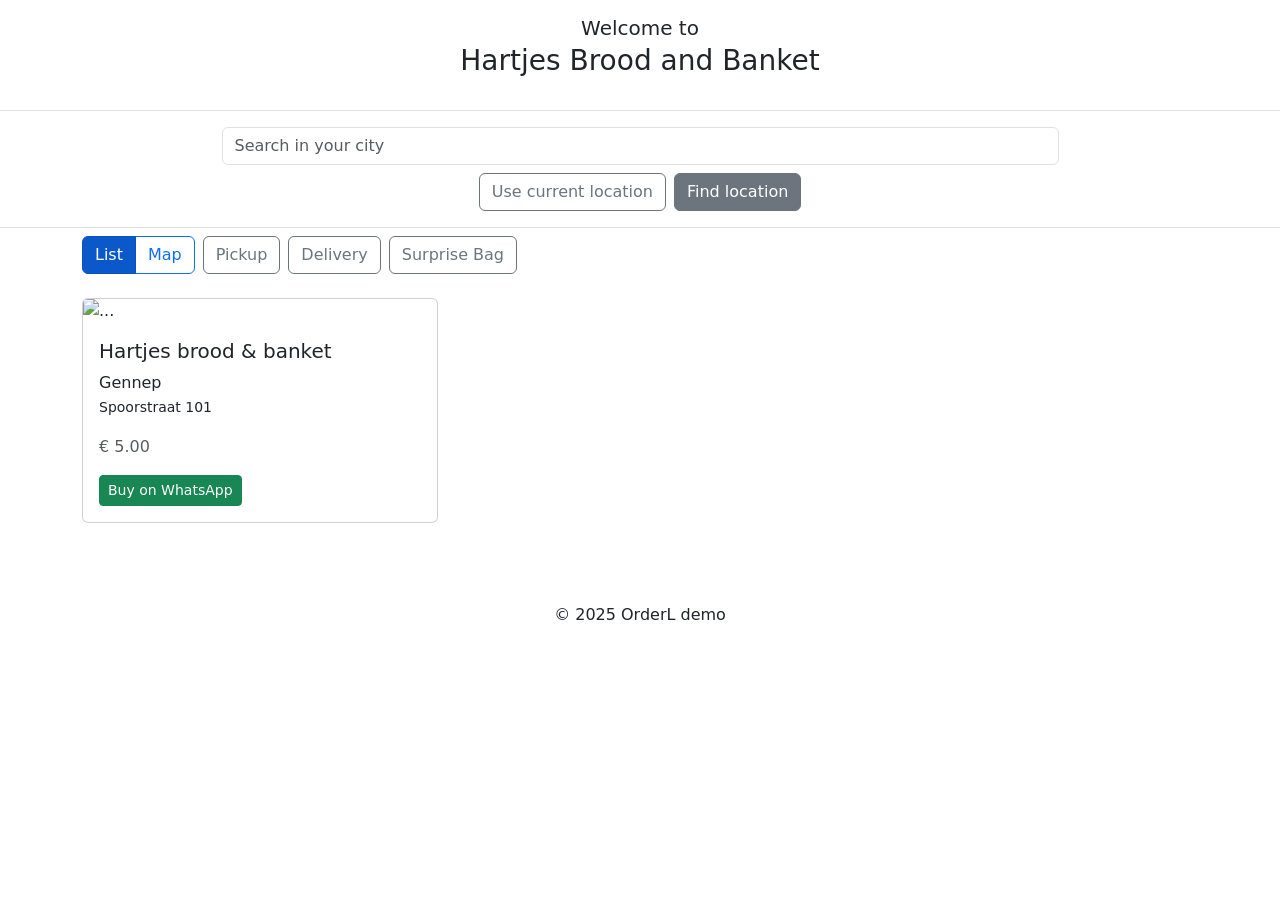
==== index.html @ 8246796d "Create index.html" ====
<!DOCTYPE html>
<html lang="en">
<head>
  <meta charset="UTF-8" />
  <meta name="viewport" content="width=device-width, initial-scale=1.0" />
  <title>List & Map View</title>
  <link href="https://cdn.jsdelivr.net/npm/bootstrap@5.3.0/dist/css/bootstrap.min.css" rel="stylesheet">
  <style>
    #map { height: 400px; background: #e9ecef; }
    .card-item { transition: all 0.3s ease; }
    /* Sticky on scroll */
    .sticky { position: fixed; top: 0; left: 0; right: 0; z-index: 1050; background: #fff; box-shadow: 0 2px 6px rgba(0,0,0,0.1); transition: top 0.3s ease; }
    #spacer { transition: height 0.3s ease; }
    /* Initial Search area */
    #initialSearch .btn { transition: opacity 0.3s ease; }
    /* mini search fade */
    #filterSearch { transition: opacity 0.3s ease; }
  </style>
</head>
<body>
  <!-- Header -->
  <section class="text-center py-3 border-bottom">
    <h5 class="mb-1">Welcome to</h5>
    <h3 class="mb-3">Hartjes Brood and Banket</h3>
  </section>

  <!-- Initial Search: shows before scroll -->
  <div id="initialSearch" class="py-3 border-bottom">
    <div class="container d-flex justify-content-center flex-column align-items-center">
      <div class="input-group w-75 mb-2">
        <input id="searchInputFull" type="text" class="form-control" placeholder="Search in your city" />
      </div>
      <div class="d-flex gap-2">
        <button id="locationBtn" class="btn btn-outline-secondary">Use current location</button>
        <button id="findBtn" class="btn btn-secondary">Find location</button>
      </div>
    </div>
  </div>

  <!-- Filter Bar (tabs + tags + search input) -->
  <div id="filterBar">
    <div class="container py-2 d-flex align-items-center gap-2 flex-wrap">
      <div class="btn-group" role="group">
        <button class="btn btn-primary active" id="list-tab">List</button>
        <button class="btn btn-outline-primary" id="map-tab">Map</button>
      </div>
      <button class="btn btn-outline-secondary tag-filter" data-tag="pickup">Pickup</button>
      <button class="btn btn-outline-secondary tag-filter" data-tag="delivery">Delivery</button>
      <button class="btn btn-outline-secondary tag-filter" data-tag="surprise">Surprise Bag</button>
      <div id="filterSearch" class="input-group ms-auto w-50" style="display:none; opacity:0;">
        <input id="searchInputSmall" type="text" class="form-control" placeholder="Search in your city" />
      </div>
    </div>
  </div>

  <!-- Spacer to prevent layout jump -->
  <div id="spacer"></div>

  <!-- Content Area -->
  <div class="container mt-3">
    <!-- List View -->
    <div id="list-view" class="row">
      <div class="col-md-6 col-lg-4 mb-3 card-item pickup delivery">
        <div class="card">
          <img src="https://via.placeholder.com/400x200" class="card-img-top" alt="..." />
          <div class="card-body">
            <h5 class="card-title">Hartjes brood & banket</h5>
            <p class="card-text">Gennep<br><small>Spoorstraat 101</small></p>
            <p class="text-muted">€ 5.00</p>
            <a href="#" class="btn btn-success btn-sm">Buy on WhatsApp</a>
          </div>
        </div>
      </div>
    </div>
    <!-- Map View -->
    <div id="map-view" class="row d-none">
      <div class="col-lg-6">
        <div class="col-12 mb-3 card-item pickup delivery">
          <div class="card">
            <img src="https://via.placeholder.com/400x200" class="card-img-top" alt="..." />
            <div class="card-body">
              <h5 class="card-title">Hartjes brood & banket</h5>
              <p class="card-text">Gennep<br><small>Spoorstraat 101</small></p>
              <p class="text-muted">€ 5.00</p>
              <a href="#" class="btn btn-success btn-sm">Buy on WhatsApp</a>
            </div>
          </div>
        </div>
      </div>
      <div class="col-lg-6">
        <div id="map">Map Placeholder</div>
      </div>
    </div>
  </div>

  <!-- Footer -->
  <footer class="text-center mt-5 py-3">
    <p>© 2025 OrderL demo</p>
  </footer>

  <script>
    // Tabs
    document.getElementById('list-tab').addEventListener('click', () => {
      document.getElementById('list-view').classList.remove('d-none');
      document.getElementById('map-view').classList.add('d-none');
      document.getElementById('list-tab').classList.replace('btn-outline-primary','btn-primary');
      document.getElementById('map-tab').classList.replace('btn-primary','btn-outline-primary');
    });
    document.getElementById('map-tab').addEventListener('click', () => {
      document.getElementById('map-view').classList.remove('d-none');
      document.getElementById('list-view').classList.add('d-none');
      document.getElementById('map-tab').classList.replace('btn-outline-primary','btn-primary');
      document.getElementById('list-tab').classList.replace('btn-primary','btn-outline-primary');
    });

    // Tag filters
    document.querySelectorAll('.tag-filter').forEach(btn => {
      btn.addEventListener('click', () => {
        const tag = btn.dataset.tag;
        document.querySelectorAll('.card-item').forEach(card => {
          card.style.display = card.classList.contains(tag) ? 'block' : 'none';
        });
      });
    });

    // Sticky logic with animation
    const filterBar = document.getElementById('filterBar');
    const spacer = document.getElementById('spacer');
    const fullSearch = document.getElementById('initialSearch');
    const locationBtn = document.getElementById('locationBtn');
    const findBtn = document.getElementById('findBtn');
    const filterSearch = document.getElementById('filterSearch');
    const triggerOffset = filterBar.offsetTop;

    window.addEventListener('scroll', () => {
      if (window.scrollY >= triggerOffset) {
        filterBar.classList.add('sticky');
        spacer.style.height = filterBar.offsetHeight + 'px';
        // hide only buttons
        locationBtn.style.opacity = '0';
        findBtn.style.opacity = '0';
        // show small search
        filterSearch.style.display = 'flex';
        setTimeout(() => { filterSearch.style.opacity = '1'; }, 10);
      } else {
        filterBar.classList.remove('sticky');
        spacer.style.height = '0px';
        locationBtn.style.opacity = '1';
        findBtn.style.opacity = '1';
        filterSearch.style.opacity = '0';
        setTimeout(() => { filterSearch.style.display = 'none'; }, 300);
      }
    });
  </script>
  <script src="https://cdn.jsdelivr.net/npm/bootstrap@5.3.0/dist/js/bootstrap.bundle.min.js"></script>
</body>
</html>
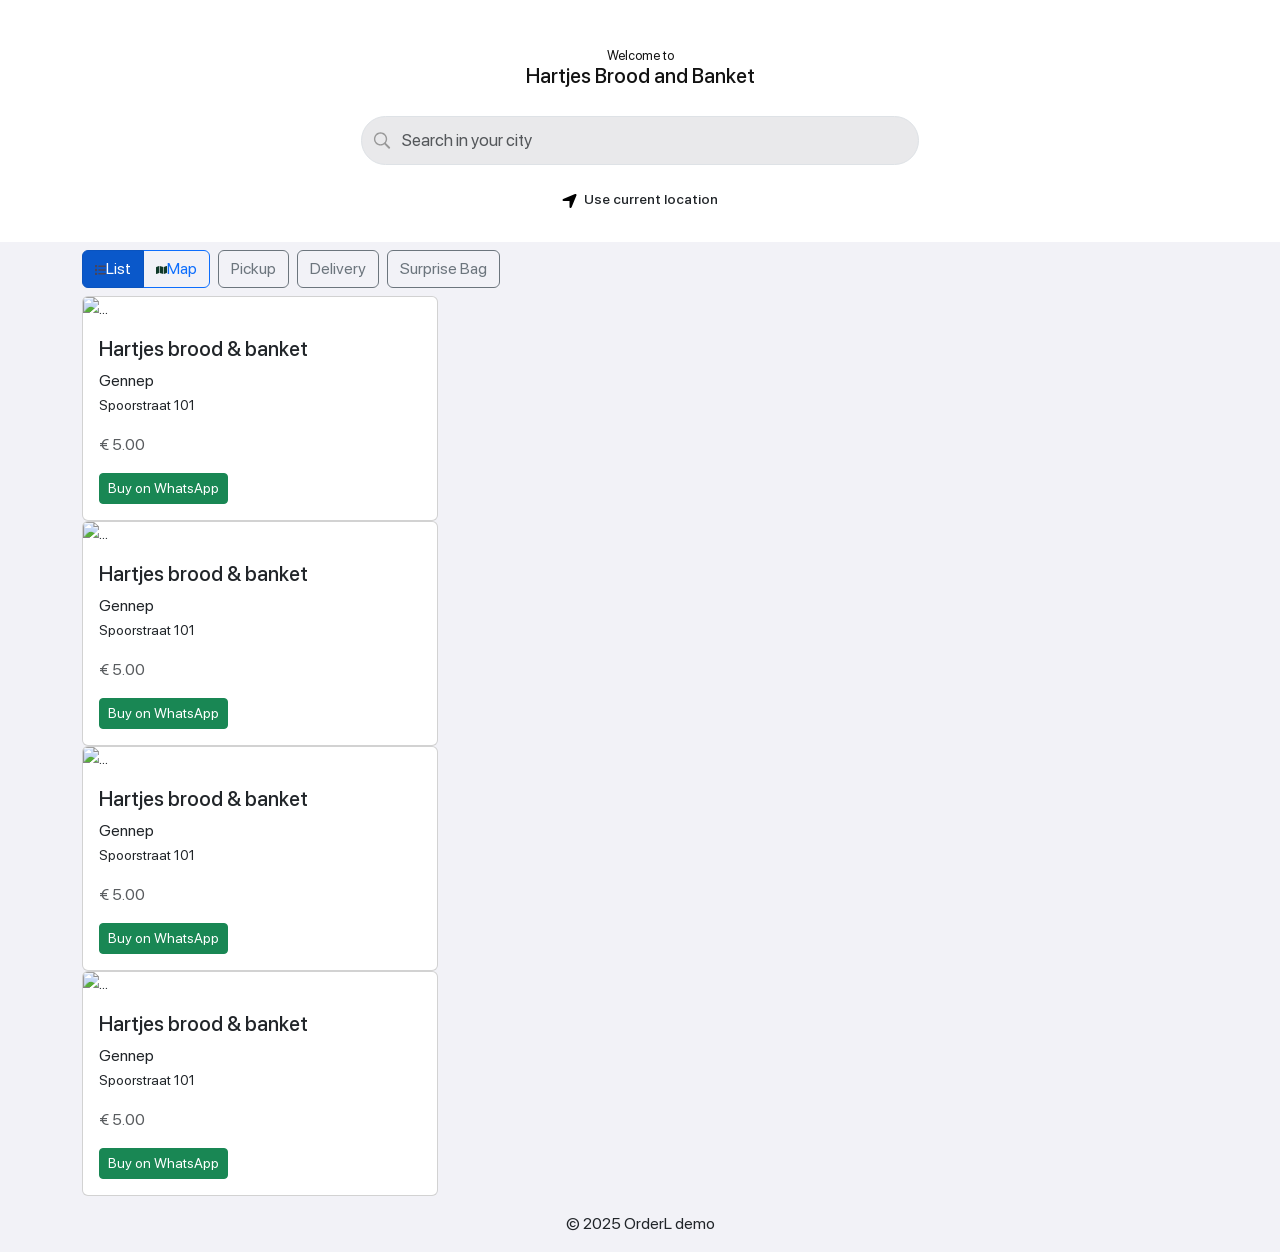
==== commit 6826c28d: "`Refactor index.html, main.js, and style.css files with various changes to layout, styles, and funct" ====
--- a/index.html
+++ b/index.html
@@ -1,157 +1,207 @@
 <!DOCTYPE html>
 <html lang="en">
-<head>
-  <meta charset="UTF-8" />
-  <meta name="viewport" content="width=device-width, initial-scale=1.0" />
-  <title>List & Map View</title>
-  <link href="https://cdn.jsdelivr.net/npm/bootstrap@5.3.0/dist/css/bootstrap.min.css" rel="stylesheet">
-  <style>
-    #map { height: 400px; background: #e9ecef; }
-    .card-item { transition: all 0.3s ease; }
-    /* Sticky on scroll */
-    .sticky { position: fixed; top: 0; left: 0; right: 0; z-index: 1050; background: #fff; box-shadow: 0 2px 6px rgba(0,0,0,0.1); transition: top 0.3s ease; }
-    #spacer { transition: height 0.3s ease; }
-    /* Initial Search area */
-    #initialSearch .btn { transition: opacity 0.3s ease; }
-    /* mini search fade */
-    #filterSearch { transition: opacity 0.3s ease; }
-  </style>
-</head>
-<body>
-  <!-- Header -->
-  <section class="text-center py-3 border-bottom">
-    <h5 class="mb-1">Welcome to</h5>
-    <h3 class="mb-3">Hartjes Brood and Banket</h3>
-  </section>
-
-  <!-- Initial Search: shows before scroll -->
-  <div id="initialSearch" class="py-3 border-bottom">
-    <div class="container d-flex justify-content-center flex-column align-items-center">
-      <div class="input-group w-75 mb-2">
-        <input id="searchInputFull" type="text" class="form-control" placeholder="Search in your city" />
+  <head>
+    <meta charset="UTF-8" />
+    <meta name="viewport" content="width=device-width, initial-scale=1.0" />
+    <title>List & Map View</title>
+    <link
+      href="https://cdn.jsdelivr.net/npm/bootstrap@5.3.0/dist/css/bootstrap.min.css"
+      rel="stylesheet"
+    />
+    <link rel="preconnect" href="https://fonts.googleapis.com" />
+    <link rel="preconnect" href="https://fonts.gstatic.com" crossorigin />
+    <link
+      href="https://fonts.googleapis.com/css2?family=Inter:ital,opsz,wght@0,14..32,100..900;1,14..32,100..900&display=swap"
+      rel="stylesheet"
+    />
+
+    <link rel="stylesheet" href="./css/style.css" />
+    <style></style>
+  </head>
+  <body onload="window.scrollTo(0, 0)">
+    <div id="stickyHeaderWrap">
+      <!-- Heading -->
+      <section class="welcome_text text-center">
+        <div class="container">
+          <div class="row">
+            <div class="col-12">
+              <div class="heading">
+                <h5>Welcome to</h5>
+                <h1>Hartjes Brood and Banket</h1>
+              </div>
+            </div>
+          </div>
+        </div>
+      </section>
+
+      <!-- Big search + location (default visible) -->
+      <div
+        id="initialSearch"
+        class="search_bar_sec pb-3"
+        style="background-color: #fff"
+      >
+        <div
+          class="container d-flex justify-content-center flex-column align-items-center"
+        >
+          <div class="input-group w-50 mb-2">
+            <input
+              id="searchInputFull"
+              type="text"
+              class="form-control"
+              placeholder="Search in your city"
+            />
+          </div>
+          <div class="d-flex gap-2">
+            <button id="locationBtn" class="btn">
+              <img src="./images/arrow_icon.svg" alt="" /> Use current location
+            </button>
+          </div>
+        </div>
       </div>
-      <div class="d-flex gap-2">
-        <button id="locationBtn" class="btn btn-outline-secondary">Use current location</button>
-        <button id="findBtn" class="btn btn-secondary">Find location</button>
+
+      <!-- Sticky Tag Bar + Small Search -->
+      <div id="filterBar" style="background-color: #f2f2f7">
+        <div class="container py-2 d-flex align-items-center gap-2 flex-wrap">
+          <div class="btn-group" role="group">
+            <button class="btn btn-primary active" id="list-tab"><img src="./images/list_icon.svg" alt="">List</button>
+            <button class="btn btn-outline-primary" id="map-tab"><img src="./images/map_icon.svg" alt="">Map</button>
+          </div>
+          <button
+            class="btn btn-outline-secondary tag-filter"
+            data-tag="pickup"
+          >
+            Pickup
+          </button>
+          <button
+            class="btn btn-outline-secondary tag-filter"
+            data-tag="delivery"
+          >
+            Delivery
+          </button>
+          <button
+            class="btn btn-outline-secondary tag-filter"
+            data-tag="surprise"
+          >
+            Surprise Bag
+          </button>
+
+          <!-- Small search (scroll-only) -->
+          <div id="filterSearch" class="input-group ms-auto w-50">
+            <input
+              id="searchInputSmall"
+              type="text"
+              class="form-control"
+              placeholder="Search in your city"
+            />
+          </div>
+        </div>
       </div>
     </div>
-  </div>
-
-  <!-- Filter Bar (tabs + tags + search input) -->
-  <div id="filterBar">
-    <div class="container py-2 d-flex align-items-center gap-2 flex-wrap">
-      <div class="btn-group" role="group">
-        <button class="btn btn-primary active" id="list-tab">List</button>
-        <button class="btn btn-outline-primary" id="map-tab">Map</button>
+
+    <!-- Spacer to prevent layout jump -->
+    <div id="spacer"></div>
+
+    <!-- Content Area -->
+    <section class="tabs">
+      <div class="container">
+        <!-- List View -->
+        <div id="list-view" class="row">
+          <div class="col-md-6 col-lg-4 mb-3 card-item pickup delivery">
+            <div class="card">
+              <img
+                src="https://via.placeholder.com/400x200"
+                class="card-img-top"
+                alt="..."
+              />
+              <div class="card-body">
+                <h5 class="card-title">Hartjes brood & banket</h5>
+                <p class="card-text">
+                  Gennep<br /><small>Spoorstraat 101</small>
+                </p>
+                <p class="text-muted">€ 5.00</p>
+                <a href="#" class="btn btn-success btn-sm">Buy on WhatsApp</a>
+              </div>
+            </div>
+            <div class="card">
+              <img
+                src="https://via.placeholder.com/400x200"
+                class="card-img-top"
+                alt="..."
+              />
+              <div class="card-body">
+                <h5 class="card-title">Hartjes brood & banket</h5>
+                <p class="card-text">
+                  Gennep<br /><small>Spoorstraat 101</small>
+                </p>
+                <p class="text-muted">€ 5.00</p>
+                <a href="#" class="btn btn-success btn-sm">Buy on WhatsApp</a>
+              </div>
+            </div>
+            <div class="card">
+              <img
+                src="https://via.placeholder.com/400x200"
+                class="card-img-top"
+                alt="..."
+              />
+              <div class="card-body">
+                <h5 class="card-title">Hartjes brood & banket</h5>
+                <p class="card-text">
+                  Gennep<br /><small>Spoorstraat 101</small>
+                </p>
+                <p class="text-muted">€ 5.00</p>
+                <a href="#" class="btn btn-success btn-sm">Buy on WhatsApp</a>
+              </div>
+            </div>
+            <div class="card">
+              <img
+                src="https://via.placeholder.com/400x200"
+                class="card-img-top"
+                alt="..."
+              />
+              <div class="card-body">
+                <h5 class="card-title">Hartjes brood & banket</h5>
+                <p class="card-text">
+                  Gennep<br /><small>Spoorstraat 101</small>
+                </p>
+                <p class="text-muted">€ 5.00</p>
+                <a href="#" class="btn btn-success btn-sm">Buy on WhatsApp</a>
+              </div>
+            </div>
+          </div>
+        </div>
+        <!-- Map View -->
+        <div id="map-view" class="row d-none">
+          <div class="col-lg-6">
+            <div class="col-12 mb-3 card-item pickup delivery">
+              <div class="card">
+                <img
+                  src="https://via.placeholder.com/400x200"
+                  class="card-img-top"
+                  alt="..."
+                />
+                <div class="card-body">
+                  <h5 class="card-title">Hartjes brood & banket</h5>
+                  <p class="card-text">
+                    Gennep<br /><small>Spoorstraat 101</small>
+                  </p>
+                  <p class="text-muted">€ 5.00</p>
+                  <a href="#" class="btn btn-success btn-sm">Buy on WhatsApp</a>
+                </div>
+              </div>
+            </div>
+          </div>
+          <div class="col-lg-6">
+            <div id="map">Map Placeholder</div>
+          </div>
+        </div>
       </div>
-      <button class="btn btn-outline-secondary tag-filter" data-tag="pickup">Pickup</button>
-      <button class="btn btn-outline-secondary tag-filter" data-tag="delivery">Delivery</button>
-      <button class="btn btn-outline-secondary tag-filter" data-tag="surprise">Surprise Bag</button>
-      <div id="filterSearch" class="input-group ms-auto w-50" style="display:none; opacity:0;">
-        <input id="searchInputSmall" type="text" class="form-control" placeholder="Search in your city" />
-      </div>
-    </div>
-  </div>
-
-  <!-- Spacer to prevent layout jump -->
-  <div id="spacer"></div>
-
-  <!-- Content Area -->
-  <div class="container mt-3">
-    <!-- List View -->
-    <div id="list-view" class="row">
-      <div class="col-md-6 col-lg-4 mb-3 card-item pickup delivery">
-        <div class="card">
-          <img src="https://via.placeholder.com/400x200" class="card-img-top" alt="..." />
-          <div class="card-body">
-            <h5 class="card-title">Hartjes brood & banket</h5>
-            <p class="card-text">Gennep<br><small>Spoorstraat 101</small></p>
-            <p class="text-muted">€ 5.00</p>
-            <a href="#" class="btn btn-success btn-sm">Buy on WhatsApp</a>
-          </div>
-        </div>
-      </div>
-    </div>
-    <!-- Map View -->
-    <div id="map-view" class="row d-none">
-      <div class="col-lg-6">
-        <div class="col-12 mb-3 card-item pickup delivery">
-          <div class="card">
-            <img src="https://via.placeholder.com/400x200" class="card-img-top" alt="..." />
-            <div class="card-body">
-              <h5 class="card-title">Hartjes brood & banket</h5>
-              <p class="card-text">Gennep<br><small>Spoorstraat 101</small></p>
-              <p class="text-muted">€ 5.00</p>
-              <a href="#" class="btn btn-success btn-sm">Buy on WhatsApp</a>
-            </div>
-          </div>
-        </div>
-      </div>
-      <div class="col-lg-6">
-        <div id="map">Map Placeholder</div>
-      </div>
-    </div>
-  </div>
-
-  <!-- Footer -->
-  <footer class="text-center mt-5 py-3">
-    <p>© 2025 OrderL demo</p>
-  </footer>
-
-  <script>
-    // Tabs
-    document.getElementById('list-tab').addEventListener('click', () => {
-      document.getElementById('list-view').classList.remove('d-none');
-      document.getElementById('map-view').classList.add('d-none');
-      document.getElementById('list-tab').classList.replace('btn-outline-primary','btn-primary');
-      document.getElementById('map-tab').classList.replace('btn-primary','btn-outline-primary');
-    });
-    document.getElementById('map-tab').addEventListener('click', () => {
-      document.getElementById('map-view').classList.remove('d-none');
-      document.getElementById('list-view').classList.add('d-none');
-      document.getElementById('map-tab').classList.replace('btn-outline-primary','btn-primary');
-      document.getElementById('list-tab').classList.replace('btn-primary','btn-outline-primary');
-    });
-
-    // Tag filters
-    document.querySelectorAll('.tag-filter').forEach(btn => {
-      btn.addEventListener('click', () => {
-        const tag = btn.dataset.tag;
-        document.querySelectorAll('.card-item').forEach(card => {
-          card.style.display = card.classList.contains(tag) ? 'block' : 'none';
-        });
-      });
-    });
-
-    // Sticky logic with animation
-    const filterBar = document.getElementById('filterBar');
-    const spacer = document.getElementById('spacer');
-    const fullSearch = document.getElementById('initialSearch');
-    const locationBtn = document.getElementById('locationBtn');
-    const findBtn = document.getElementById('findBtn');
-    const filterSearch = document.getElementById('filterSearch');
-    const triggerOffset = filterBar.offsetTop;
-
-    window.addEventListener('scroll', () => {
-      if (window.scrollY >= triggerOffset) {
-        filterBar.classList.add('sticky');
-        spacer.style.height = filterBar.offsetHeight + 'px';
-        // hide only buttons
-        locationBtn.style.opacity = '0';
-        findBtn.style.opacity = '0';
-        // show small search
-        filterSearch.style.display = 'flex';
-        setTimeout(() => { filterSearch.style.opacity = '1'; }, 10);
-      } else {
-        filterBar.classList.remove('sticky');
-        spacer.style.height = '0px';
-        locationBtn.style.opacity = '1';
-        findBtn.style.opacity = '1';
-        filterSearch.style.opacity = '0';
-        setTimeout(() => { filterSearch.style.display = 'none'; }, 300);
-      }
-    });
-  </script>
-  <script src="https://cdn.jsdelivr.net/npm/bootstrap@5.3.0/dist/js/bootstrap.bundle.min.js"></script>
-</body>
+    </section>
+    <!-- Footer -->
+    <footer class="text-center">
+      <p>© 2025 OrderL demo</p>
+    </footer>
+
+    <script src="https://cdn.jsdelivr.net/npm/bootstrap@5.3.0/dist/js/bootstrap.bundle.min.js"></script>
+    <script src="./js/main.js"></script>
+  </body>
 </html>
--- a/css/style.css
+++ b/css/style.css
@@ -0,0 +1,133 @@
+    @font-face {
+        font-family: 'SF Pro Display';
+        src: url('../font/SFProDisplay-Bold.eot');
+        src: url('../font/SFProDisplay-Bold.eot?#iefix') format('embedded-opentype'),
+            url('../font/SFProDisplay-Bold.woff2') format('woff2'),
+            url('../font/SFProDisplay-Bold.woff') format('woff'),
+            url('../font/SFProDisplay-Bold.ttf') format('truetype'),
+            url('../font/SFProDisplay-Bold.svg#SFProDisplay-Bold') format('svg');
+        font-weight: bold;
+        font-style: normal;
+        font-display: swap;
+    }
+
+    @font-face {
+        font-family: 'SF Pro Display';
+        src: url('../font/SFProDisplay-Medium.eot');
+        src: url('../font/SFProDisplay-Medium.eot?#iefix') format('embedded-opentype'),
+            url('../font/SFProDisplay-Medium.woff2') format('woff2'),
+            url('../font/SFProDisplay-Medium.woff') format('woff'),
+            url('../font/SFProDisplay-Medium.ttf') format('truetype'),
+            url('../font/SFProDisplay-Medium.svg#SFProDisplay-Medium') format('svg');
+        font-weight: 500;
+        font-style: normal;
+        font-display: swap;
+    }
+
+    @font-face {
+        font-family: 'SF Pro Display';
+        src: url('../font/SFProDisplay-Regular.eot');
+        src: url('../font/SFProDisplay-Regular.eot?#iefix') format('embedded-opentype'),
+            url('../font/SFProDisplay-Regular.woff2') format('woff2'),
+            url('../font/SFProDisplay-Regular.woff') format('woff'),
+            url('../font/SFProDisplay-Regular.ttf') format('truetype'),
+            url('../font/SFProDisplay-Regular.svg#SFProDisplay-Regular') format('svg');
+        font-weight: normal;
+        font-style: normal;
+        font-display: swap;
+    }
+
+
+
+    body {
+        font-family: 'SF Pro Display';
+        background-color: #F2F2F7;
+    }
+
+
+    .welcome_text {
+        padding: 48px 15px 20px;
+        background: #fff;
+    }
+
+    .welcome_text .heading h1 {
+        font-size: 20px;
+        font-weight: 500;
+        color: #121212;
+    }
+
+    .welcome_text .heading h5 {
+        font-size: 13px;
+        font-weight: 400;
+        color: #121212;
+        margin: 0;
+    }
+
+   #stickyHeaderWrap .form-control {
+        background-image: url(../images/search_icon.svg);
+        background-repeat: no-repeat;
+        background-position: 2%;
+        background-size: auto;
+    }
+
+    .form-control {
+        background: hsl(240deg 3% 49% / 16%);
+        padding: 11px 40px;
+        font-size: 17px;
+        font-weight: 400;
+        border-radius: 50px;
+    }
+
+    #stickyHeaderWrap {
+        position: sticky;
+        top: 0;
+        z-index: 999;
+        transition: transform 0.3s ease, opacity 0.3s ease;
+    }
+
+    /* Animate on scroll */
+    #stickyHeaderWrap.sticky-animate {
+        transform: translateY(0);
+        opacity: 1;
+    }
+
+    .hide-initial-search .search_bar_sec {
+        padding: 0 !important;
+    }
+
+    #locationBtn {
+        font-size: 14px;
+        font-weight: 500;
+        padding: 15px 0px;
+    }
+    #locationBtn>img{
+        padding-right: 4px;
+    }
+
+    /* Big search area */
+    #initialSearch {
+        transition: all 0.3s ease;
+    }
+
+    /* Hide small search by default */
+    #filterSearch {
+        display: none;
+        opacity: 0;
+        transition: opacity 0.3s ease;
+    }
+
+    /* On scroll: hide big search + location button */
+    #stickyHeaderWrap.hide-initial-search #initialSearch {
+        opacity: 0;
+        height: 0;
+        margin: 0;
+        padding: 0;
+        overflow: hidden;
+        pointer-events: none;
+    }
+
+    /* On scroll: show small sticky search */
+    #stickyHeaderWrap.hide-initial-search #filterSearch {
+        display: flex !important;
+        opacity: 1;
+    }
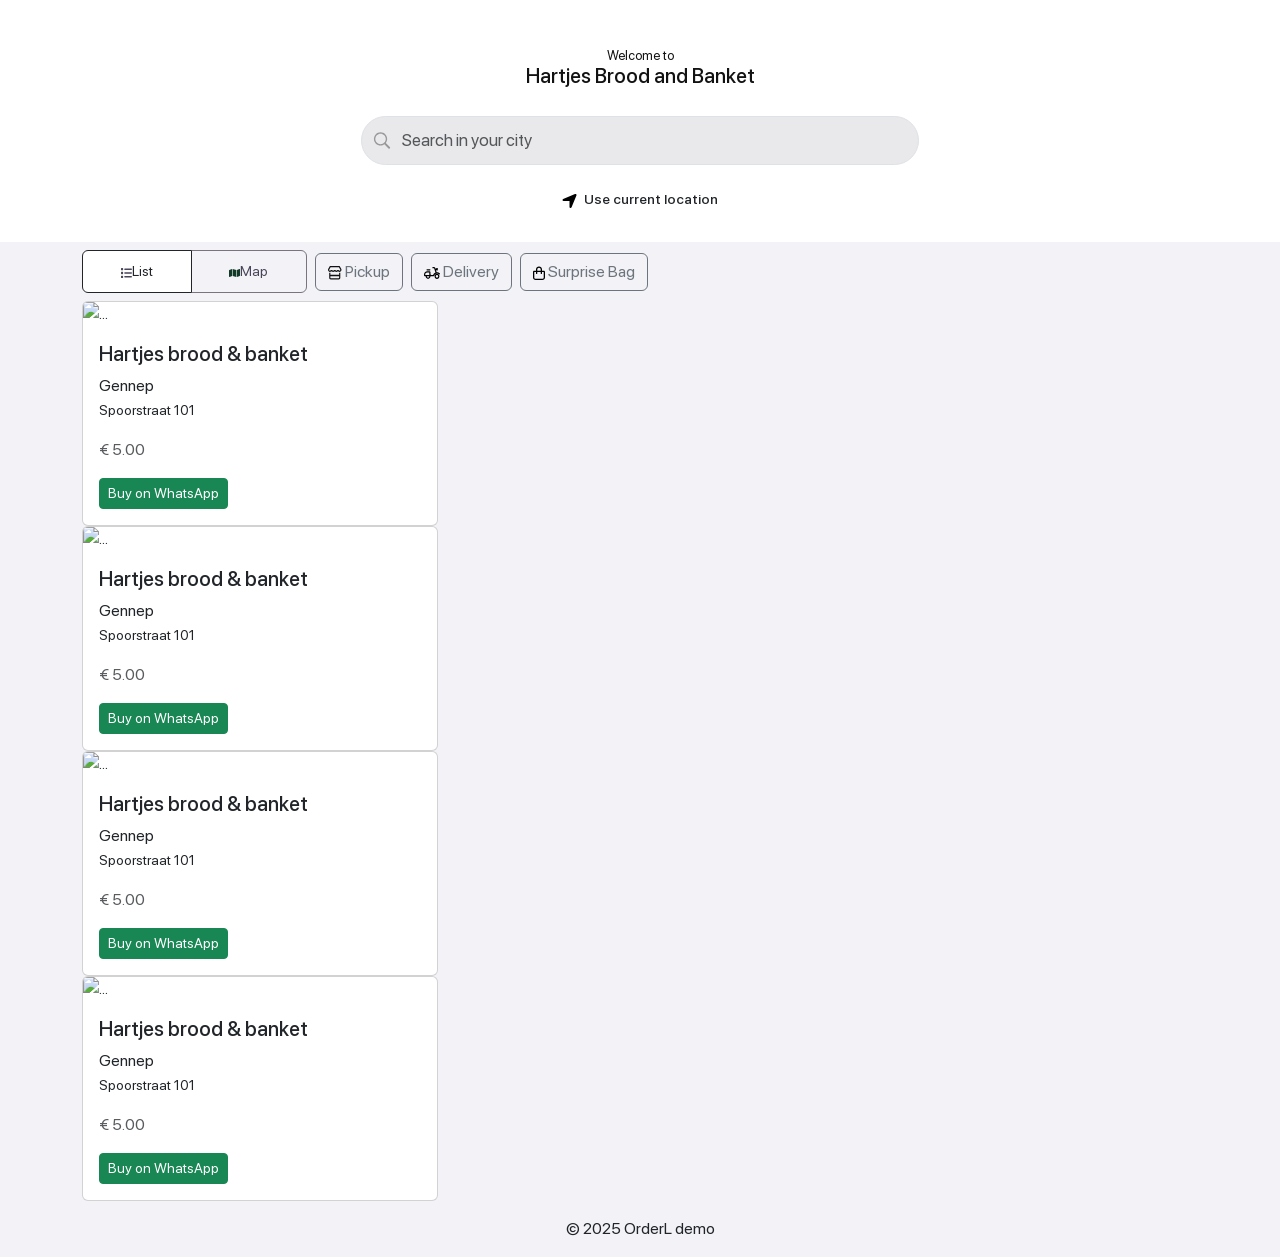
==== commit 5f107871: "Enhance button styles and functionality in index.html and main.js; update CSS for button appearance " ====
--- a/index.html
+++ b/index.html
@@ -63,26 +63,26 @@
       <div id="filterBar" style="background-color: #f2f2f7">
         <div class="container py-2 d-flex align-items-center gap-2 flex-wrap">
           <div class="btn-group" role="group">
-            <button class="btn btn-primary active" id="list-tab"><img src="./images/list_icon.svg" alt="">List</button>
-            <button class="btn btn-outline-primary" id="map-tab"><img src="./images/map_icon.svg" alt="">Map</button>
+            <button class="btn  active list_button" id="list-tab"><img src="./images/list_icon.svg" alt="">List</button>
+            <button class="btn  list_button" id="map-tab"><img src="./images/map_icon.svg" alt="">Map</button>
           </div>
           <button
             class="btn btn-outline-secondary tag-filter"
             data-tag="pickup"
           >
-            Pickup
+           <img src="./images/pickup_icon.svg" alt=""> Pickup
           </button>
           <button
             class="btn btn-outline-secondary tag-filter"
             data-tag="delivery"
           >
-            Delivery
+           <img src="./images/delivery_icon.svg" alt=""> Delivery
           </button>
           <button
             class="btn btn-outline-secondary tag-filter"
             data-tag="surprise"
           >
-            Surprise Bag
+           <img src="./images/baq_icon.svg" alt=""> Surprise Bag
           </button>
 
           <!-- Small search (scroll-only) -->
--- a/css/style.css
+++ b/css/style.css
@@ -61,6 +61,21 @@
         font-weight: 400;
         color: #121212;
         margin: 0;
+    }
+
+    #filterBar .btn-group {
+    border-radius: 100% !important;
+    width: 225px;
+    }
+    .list_button.active {
+    background: #FFFFFF;
+    }
+   .list_button {
+    background: #F2F2F7;
+    font-size: 14px;
+    color: #4A4459;
+    padding: 10px 31px;
+    border: 1px solid #79747E;
     }
 
    #stickyHeaderWrap .form-control {
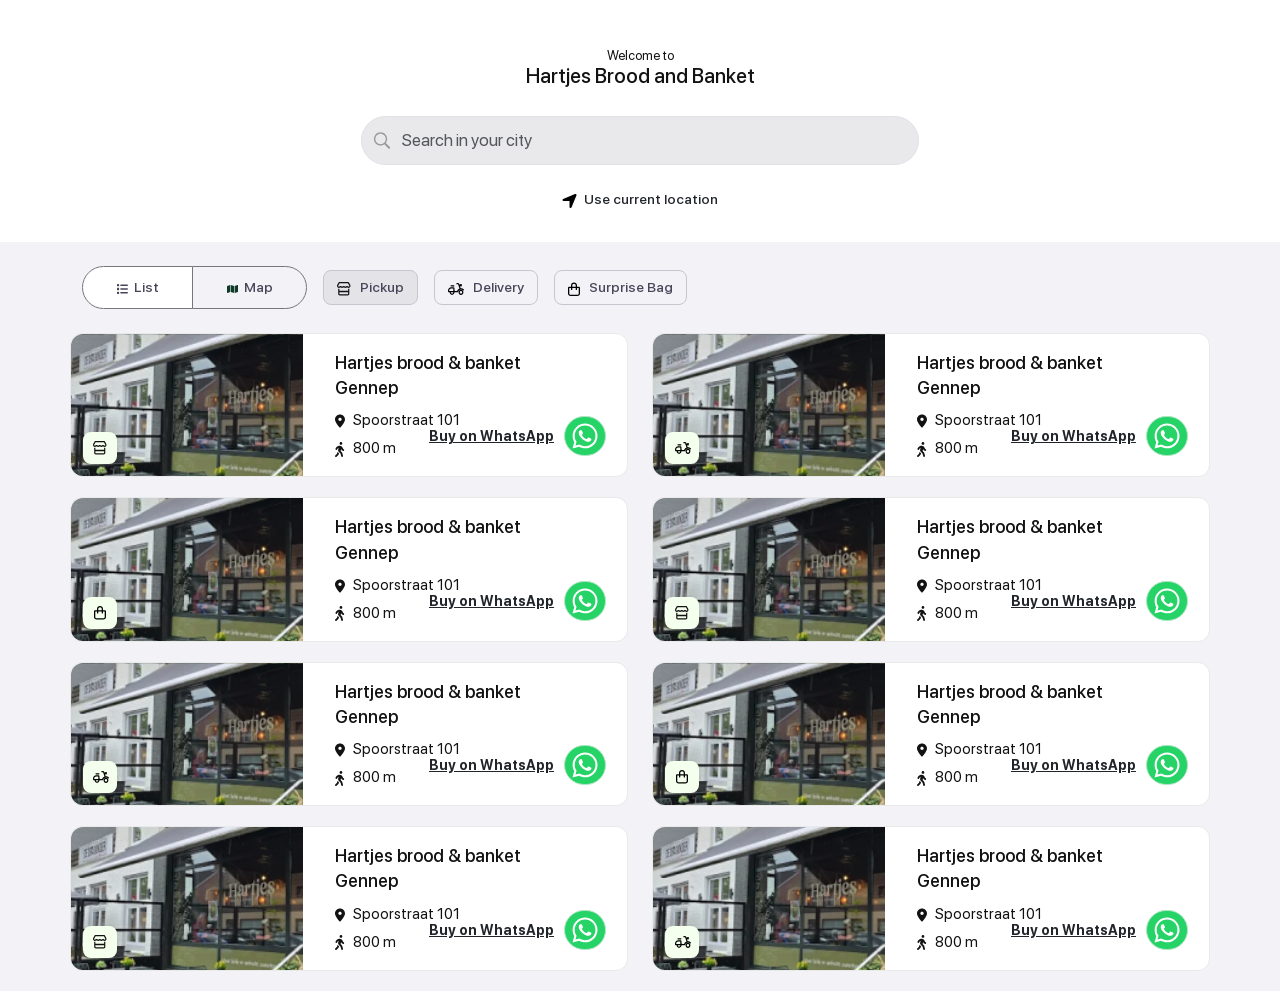
==== commit 64c1348b: "Enhance UI components and layout for improved user experience - Updated styles for filter buttons an" ====
--- a/index.html
+++ b/index.html
@@ -60,14 +60,14 @@
       </div>
 
       <!-- Sticky Tag Bar + Small Search -->
-      <div id="filterBar" style="background-color: #f2f2f7">
-        <div class="container py-2 d-flex align-items-center gap-2 flex-wrap">
+      <div id="filterBar" class="pt-3 pb-3" style="background-color: #f2f2f7">
+        <div class="container py-2 d-flex align-items-center gap-3 flex-wrap">
           <div class="btn-group" role="group">
-            <button class="btn  active list_button" id="list-tab"><img src="./images/list_icon.svg" alt="">List</button>
-            <button class="btn  list_button" id="map-tab"><img src="./images/map_icon.svg" alt="">Map</button>
+            <button class="btn  active list_button" id="list-tab" style="border-top-right-radius: 0; border-bottom-right-radius: 0;"><img src="./images/list_icon.svg" alt="">List</button>
+            <button class="btn  list_button" id="map-tab" style="border-top-left-radius: 0; border-bottom-left-radius: 0;"><img src="./images/map_icon.svg" alt="">Map</button>
           </div>
           <button
-            class="btn btn-outline-secondary tag-filter"
+            class="btn btn-outline-secondary tag-filter active"
             data-tag="pickup"
           >
            <img src="./images/pickup_icon.svg" alt=""> Pickup
@@ -105,101 +105,353 @@
     <section class="tabs">
       <div class="container">
         <!-- List View -->
-        <div id="list-view" class="row">
-          <div class="col-md-6 col-lg-4 mb-3 card-item pickup delivery">
-            <div class="card">
-              <img
-                src="https://via.placeholder.com/400x200"
-                class="card-img-top"
-                alt="..."
-              />
-              <div class="card-body">
-                <h5 class="card-title">Hartjes brood & banket</h5>
-                <p class="card-text">
-                  Gennep<br /><small>Spoorstraat 101</small>
-                </p>
-                <p class="text-muted">€ 5.00</p>
-                <a href="#" class="btn btn-success btn-sm">Buy on WhatsApp</a>
-              </div>
-            </div>
-            <div class="card">
-              <img
-                src="https://via.placeholder.com/400x200"
-                class="card-img-top"
-                alt="..."
-              />
-              <div class="card-body">
-                <h5 class="card-title">Hartjes brood & banket</h5>
-                <p class="card-text">
-                  Gennep<br /><small>Spoorstraat 101</small>
-                </p>
-                <p class="text-muted">€ 5.00</p>
-                <a href="#" class="btn btn-success btn-sm">Buy on WhatsApp</a>
-              </div>
-            </div>
-            <div class="card">
-              <img
-                src="https://via.placeholder.com/400x200"
-                class="card-img-top"
-                alt="..."
-              />
-              <div class="card-body">
-                <h5 class="card-title">Hartjes brood & banket</h5>
-                <p class="card-text">
-                  Gennep<br /><small>Spoorstraat 101</small>
-                </p>
-                <p class="text-muted">€ 5.00</p>
-                <a href="#" class="btn btn-success btn-sm">Buy on WhatsApp</a>
-              </div>
-            </div>
-            <div class="card">
-              <img
-                src="https://via.placeholder.com/400x200"
-                class="card-img-top"
-                alt="..."
-              />
-              <div class="card-body">
-                <h5 class="card-title">Hartjes brood & banket</h5>
-                <p class="card-text">
-                  Gennep<br /><small>Spoorstraat 101</small>
-                </p>
-                <p class="text-muted">€ 5.00</p>
-                <a href="#" class="btn btn-success btn-sm">Buy on WhatsApp</a>
-              </div>
-            </div>
-          </div>
+        <div id="list-view" class="row gx-5">
+          <div class="col-md-6 card-item pickup">
+            <div class="row list_item_box">
+              <div class="col-md-5 p-0">
+                 <div class="image">
+                  <img
+                    src="./images/pickup_box_icon.svg"
+                    class="img-fluid"
+                    alt="..."
+                  />
+              </div>
+              </div>
+              <div class="col-md-7">
+                 <div class="content">
+                <h5 class="card-title">
+                  Hartjes brood & banket <br> Gennep
+                </h5>
+                <div class="icon_list pb-1">
+                  <img src="./images/map_icon_box.svg" alt="">
+                  <span>
+                    Spoorstraat 101
+                  </span>
+                </div>
+                <div class="icon_list">
+                  <img src="./images/walk_icon.svg" alt="">
+                  <span>
+                   800 m   
+                  </span>
+                </div>
+                <div class="whats_app_button text-end">
+                  <a href="#" class="btn  d-flex align-items-center justify-content-center">
+                   Buy on WhatsApp <img src="./images/whatsapp.svg" alt="" /> 
+                  </a>
+                </div>
+            </div>
+              </div>
+            </div>
+        </div>
+         <div class="col-md-6 card-item  delivery">
+            <div class="row list_item_box">
+              <div class="col-md-5 p-0">
+                 <div class="image">
+                  <img
+                    src="./images/delivery_box_icon.svg"
+                    class="img-fluid"
+                    alt="..."
+                  />
+              </div>
+              </div>
+              <div class="col-md-7">
+                 <div class="content">
+                <h5 class="card-title">
+                  Hartjes brood & banket <br> Gennep
+                </h5>
+                <div class="icon_list pb-1">
+                  <img src="./images/map_icon_box.svg" alt="">
+                  <span>
+                    Spoorstraat 101
+                  </span>
+                </div>
+                <div class="icon_list">
+                  <img src="./images/walk_icon.svg" alt="">
+                  <span>
+                   800 m   
+                  </span>
+                </div>
+                <div class="whats_app_button text-end">
+                  <a href="#" class="btn  d-flex align-items-center justify-content-center">
+                   Buy on WhatsApp <img src="./images/whatsapp.svg" alt="" /> 
+                  </a>
+                </div>
+            </div>
+              </div>
+            </div>
+        </div>
+         <div class="col-md-6 card-item surprise">
+            <div class="row list_item_box">
+              <div class="col-md-5 p-0">
+                 <div class="image">
+                  <img
+                    src="./images/baq_box_icon.svg"
+                    class="img-fluid"
+                    alt="..."
+                  />
+              </div>
+              </div>
+              <div class="col-md-7">
+                 <div class="content">
+                <h5 class="card-title">
+                  Hartjes brood & banket <br> Gennep
+                </h5>
+                <div class="icon_list pb-1">
+                  <img src="./images/map_icon_box.svg" alt="">
+                  <span>
+                    Spoorstraat 101
+                  </span>
+                </div>
+                <div class="icon_list">
+                  <img src="./images/walk_icon.svg" alt="">
+                  <span>
+                   800 m   
+                  </span>
+                </div>
+                <div class="whats_app_button text-end">
+                  <a href="#" class="btn  d-flex align-items-center justify-content-center">
+                   Buy on WhatsApp <img src="./images/whatsapp.svg" alt="" /> 
+                  </a>
+                </div>
+            </div>
+              </div>
+            </div>
+        </div>
+         <div class="col-md-6 card-item pickup">
+            <div class="row list_item_box">
+              <div class="col-md-5 p-0">
+                 <div class="image">
+                  <img
+                    src="./images/pickup_box_icon.svg"
+                    class="img-fluid"
+                    alt="..."
+                  />
+              </div>
+              </div>
+              <div class="col-md-7">
+                 <div class="content">
+                <h5 class="card-title">
+                  Hartjes brood & banket <br> Gennep
+                </h5>
+                <div class="icon_list pb-1">
+                  <img src="./images/map_icon_box.svg" alt="">
+                  <span>
+                    Spoorstraat 101
+                  </span>
+                </div>
+                <div class="icon_list">
+                  <img src="./images/walk_icon.svg" alt="">
+                  <span>
+                   800 m   
+                  </span>
+                </div>
+                <div class="whats_app_button text-end">
+                  <a href="#" class="btn  d-flex align-items-center justify-content-center">
+                   Buy on WhatsApp <img src="./images/whatsapp.svg" alt="" /> 
+                  </a>
+                </div>
+            </div>
+              </div>
+            </div>
+        </div>
+         <div class="col-md-6 card-item  delivery">
+            <div class="row list_item_box">
+              <div class="col-md-5 p-0">
+                 <div class="image">
+                  <img
+                    src="./images/delivery_box_icon.svg"
+                    class="img-fluid"
+                    alt="..."
+                  />
+              </div>
+              </div>
+              <div class="col-md-7">
+                 <div class="content">
+                <h5 class="card-title">
+                  Hartjes brood & banket <br> Gennep
+                </h5>
+                <div class="icon_list pb-1">
+                  <img src="./images/map_icon_box.svg" alt="">
+                  <span>
+                    Spoorstraat 101
+                  </span>
+                </div>
+                <div class="icon_list">
+                  <img src="./images/walk_icon.svg" alt="">
+                  <span>
+                   800 m   
+                  </span>
+                </div>
+                <div class="whats_app_button text-end">
+                  <a href="#" class="btn  d-flex align-items-center justify-content-center">
+                   Buy on WhatsApp <img src="./images/whatsapp.svg" alt="" /> 
+                  </a>
+                </div>
+            </div>
+              </div>
+            </div>
+        </div>
+         <div class="col-md-6 card-item surprise">
+            <div class="row list_item_box">
+              <div class="col-md-5 p-0">
+                 <div class="image">
+                  <img
+                    src="./images/baq_box_icon.svg"
+                    class="img-fluid"
+                    alt="..."
+                  />
+              </div>
+              </div>
+              <div class="col-md-7">
+                 <div class="content">
+                <h5 class="card-title">
+                  Hartjes brood & banket <br> Gennep
+                </h5>
+                <div class="icon_list pb-1">
+                  <img src="./images/map_icon_box.svg" alt="">
+                  <span>
+                    Spoorstraat 101
+                  </span>
+                </div>
+                <div class="icon_list">
+                  <img src="./images/walk_icon.svg" alt="">
+                  <span>
+                   800 m   
+                  </span>
+                </div>
+                <div class="whats_app_button text-end">
+                  <a href="#" class="btn  d-flex align-items-center justify-content-center">
+                   Buy on WhatsApp <img src="./images/whatsapp.svg" alt="" /> 
+                  </a>
+                </div>
+            </div>
+              </div>
+            </div>
+        </div>
+         <div class="col-md-6 card-item pickup">
+            <div class="row list_item_box">
+              <div class="col-md-5 p-0">
+                 <div class="image">
+                  <img
+                    src="./images/pickup_box_icon.svg"
+                    class="img-fluid"
+                    alt="..."
+                  />
+              </div>
+              </div>
+              <div class="col-md-7">
+                 <div class="content">
+                <h5 class="card-title">
+                  Hartjes brood & banket <br> Gennep
+                </h5>
+                <div class="icon_list pb-1">
+                  <img src="./images/map_icon_box.svg" alt="">
+                  <span>
+                    Spoorstraat 101
+                  </span>
+                </div>
+                <div class="icon_list">
+                  <img src="./images/walk_icon.svg" alt="">
+                  <span>
+                   800 m   
+                  </span>
+                </div>
+                <div class="whats_app_button text-end">
+                  <a href="#" class="btn  d-flex align-items-center justify-content-center">
+                   Buy on WhatsApp <img src="./images/whatsapp.svg" alt="" /> 
+                  </a>
+                </div>
+            </div>
+              </div>
+            </div>
+        </div>
+         <div class="col-md-6 card-item  delivery">
+            <div class="row list_item_box">
+              <div class="col-md-5 p-0">
+                 <div class="image">
+                  <img
+                    src="./images/delivery_box_icon.svg"
+                    class="img-fluid"
+                    alt="..."
+                  />
+              </div>
+              </div>
+              <div class="col-md-7">
+                 <div class="content">
+                <h5 class="card-title">
+                  Hartjes brood & banket <br> Gennep
+                </h5>
+                <div class="icon_list pb-1">
+                  <img src="./images/map_icon_box.svg" alt="">
+                  <span>
+                    Spoorstraat 101
+                  </span>
+                </div>
+                <div class="icon_list">
+                  <img src="./images/walk_icon.svg" alt="">
+                  <span>
+                   800 m   
+                  </span>
+                </div>
+                <div class="whats_app_button text-end">
+                  <a href="#" class="btn  d-flex align-items-center justify-content-center">
+                   Buy on WhatsApp <img src="./images/whatsapp.svg" alt="" /> 
+                  </a>
+                </div>
+            </div>
+              </div>
+            </div>
+        </div>
         </div>
         <!-- Map View -->
         <div id="map-view" class="row d-none">
-          <div class="col-lg-6">
-            <div class="col-12 mb-3 card-item pickup delivery">
-              <div class="card">
-                <img
-                  src="https://via.placeholder.com/400x200"
-                  class="card-img-top"
-                  alt="..."
-                />
-                <div class="card-body">
-                  <h5 class="card-title">Hartjes brood & banket</h5>
-                  <p class="card-text">
-                    Gennep<br /><small>Spoorstraat 101</small>
-                  </p>
-                  <p class="text-muted">€ 5.00</p>
-                  <a href="#" class="btn btn-success btn-sm">Buy on WhatsApp</a>
-                </div>
-              </div>
-            </div>
-          </div>
+         <div class="col-md-6 card-item surprise">
+            <div class="row list_item_box">
+              <div class="col-md-5 p-0">
+                 <div class="image">
+                  <img
+                    src="./images/baq_box_icon.svg"
+                    class="img-fluid"
+                    alt="..."
+                  />
+              </div>
+              </div>
+              <div class="col-md-7">
+                 <div class="content">
+                <h5 class="card-title">
+                  Hartjes brood & banket <br> Gennep
+                </h5>
+                <div class="icon_list pb-1">
+                  <img src="./images/map_icon_box.svg" alt="">
+                  <span>
+                    Spoorstraat 101
+                  </span>
+                </div>
+                <div class="icon_list">
+                  <img src="./images/walk_icon.svg" alt="">
+                  <span>
+                   800 m   
+                  </span>
+                </div>
+                <div class="whats_app_button text-end">
+                  <a href="#" class="btn  d-flex align-items-center justify-content-center">
+                   Buy on WhatsApp <img src="./images/whatsapp.svg" alt="" /> 
+                  </a>
+                </div>
+            </div>
+              </div>
+            </div>
+        </div>
           <div class="col-lg-6">
             <div id="map">Map Placeholder</div>
           </div>
         </div>
-      </div>
+      
     </section>
     <!-- Footer -->
-    <footer class="text-center">
+    <!-- <footer class="text-center">
       <p>© 2025 OrderL demo</p>
-    </footer>
+    </footer> -->
 
     <script src="https://cdn.jsdelivr.net/npm/bootstrap@5.3.0/dist/js/bootstrap.bundle.min.js"></script>
     <script src="./js/main.js"></script>
--- a/css/style.css
+++ b/css/style.css
@@ -67,16 +67,96 @@
     border-radius: 100% !important;
     width: 225px;
     }
-    .list_button.active {
+    #filterBar .list_button.active {
     background: #FFFFFF;
     }
-   .list_button {
+   #filterBar .list_button {
     background: #F2F2F7;
     font-size: 14px;
+    font-weight: 500;
     color: #4A4459;
     padding: 10px 31px;
     border: 1px solid #79747E;
-    }
+     border-radius: 100px;
+    }
+   #filterBar .list_button>img {
+        padding-right: 6px;
+    }
+    .btn-outline-secondary.tag-filter {
+    border-color: #CAC4D0;
+    border-radius: 8px;
+    font-size: 14px;
+    font-weight: 500;
+    padding: 6px 13px;
+     color: #4A4459;
+    
+    }
+
+
+    .list_item_box{
+        border-radius: 12px;
+        background: #FFFFFF;
+        border: 1px solid #E9E9E9;
+        margin-bottom: 20px;
+    }
+    .list_item_box .image{
+        background-image: url(../images/demo_image.png);
+        background-size: cover;
+        background-position: center;   
+               height: 100%;
+            display: grid;
+    align-items: end;
+    padding: 12px;
+    border-radius: 12px 0px 0px 12px;
+    
+    }
+    section.tabs {
+    padding: 0px 15px;
+    }
+    .list_item_box .content {
+    padding: 16px 13px 16px 20px;
+    background: #FFFFFF;
+    position: relative;
+    }
+    .whats_app_button {
+    position: absolute;
+    bottom: 13px;
+    right: -5px;
+    }
+    .list_item_box .content h5 {
+    font-size: 18px;
+    font-weight: 500;
+    color: #121212;
+    line-height: 1.4;
+    margin-bottom: 8px;
+    }
+    .list_item_box  .whats_app_button .btn {
+    font-size: 14px;
+    font-weight: 700;
+    line-height: 1.3;
+    text-decoration: underline;
+    }
+    .list_item_box  .whats_app_button .btn> img {
+        padding-left: 10px;
+    }
+    .list_item_box .icon_list span {
+    font-size: 15px;
+    color: #121212;
+    font-weight: 400;
+    }
+    .list_item_box .icon_list> img {
+        padding-right: 5px;
+    }
+
+    .btn-outline-secondary.tag-filter> img {
+        padding-right: 6px;
+    }
+    .btn-outline-secondary.tag-filter.active,.btn-outline-secondary.tag-filter:hover {
+        background: #E3E3E8;
+        color: #4A4459;
+    }
+    
+    
 
    #stickyHeaderWrap .form-control {
         background-image: url(../images/search_icon.svg);
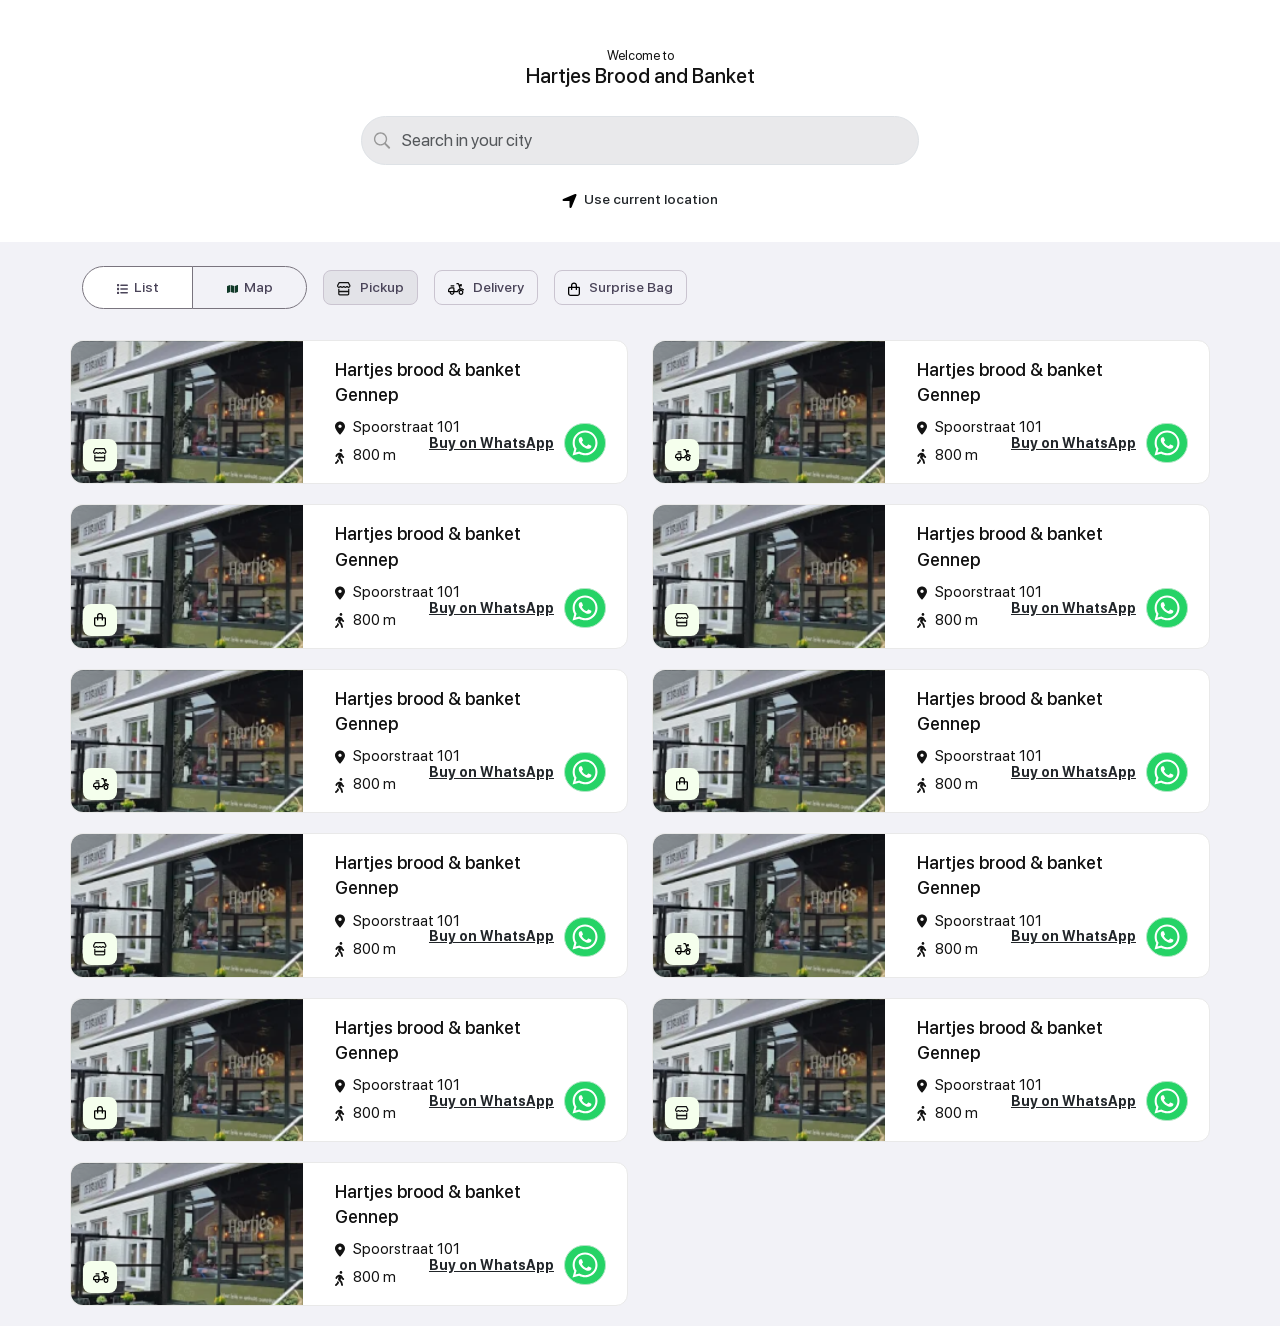
==== commit d17873f1: "Add new SVG icons and implement tab switching functionality - Added new SVG icons: list_icon, map_ic" ====
--- a/index.html
+++ b/index.html
@@ -15,11 +15,11 @@
       rel="stylesheet"
     />
 
-    <link rel="stylesheet" href="./css/style.css" />
+    <link rel="stylesheet" href="assets/css/style.css" />
     <style></style>
   </head>
   <body onload="window.scrollTo(0, 0)">
-    <div id="stickyHeaderWrap">
+    <div id="stickyHeaderWrap" class="fix-header">
       <!-- Heading -->
       <section class="welcome_text text-center">
         <div class="container">
@@ -53,7 +53,7 @@
           </div>
           <div class="d-flex gap-2">
             <button id="locationBtn" class="btn">
-              <img src="./images/arrow_icon.svg" alt="" /> Use current location
+              <img src="assets/images/arrow_icon.svg" alt="" /> Use current location
             </button>
           </div>
         </div>
@@ -63,26 +63,26 @@
       <div id="filterBar" class="pt-3 pb-3" style="background-color: #f2f2f7">
         <div class="container py-2 d-flex align-items-center gap-3 flex-wrap">
           <div class="btn-group" role="group">
-            <button class="btn  active list_button" id="list-tab" style="border-top-right-radius: 0; border-bottom-right-radius: 0;"><img src="./images/list_icon.svg" alt="">List</button>
-            <button class="btn  list_button" id="map-tab" style="border-top-left-radius: 0; border-bottom-left-radius: 0;"><img src="./images/map_icon.svg" alt="">Map</button>
+            <button class="btn  active list_button" id="list-tab" style="border-top-right-radius: 0; border-bottom-right-radius: 0;"><img src="assets/images/list_icon.svg" alt="">List</button>
+            <button class="btn  list_button" id="map-tab" style="border-top-left-radius: 0; border-bottom-left-radius: 0;"><img src="assets/images/map_icon.svg" alt="">Map</button>
           </div>
           <button
             class="btn btn-outline-secondary tag-filter active"
             data-tag="pickup"
           >
-           <img src="./images/pickup_icon.svg" alt=""> Pickup
+           <img src="assets/images/pickup_icon.svg" alt=""> Pickup
           </button>
           <button
             class="btn btn-outline-secondary tag-filter"
             data-tag="delivery"
           >
-           <img src="./images/delivery_icon.svg" alt=""> Delivery
+           <img src="assets/images/delivery_icon.svg" alt=""> Delivery
           </button>
           <button
             class="btn btn-outline-secondary tag-filter"
             data-tag="surprise"
           >
-           <img src="./images/baq_icon.svg" alt=""> Surprise Bag
+           <img src="assets/images/baq_icon.svg" alt=""> Surprise Bag
           </button>
 
           <!-- Small search (scroll-only) -->
@@ -111,32 +111,32 @@
               <div class="col-md-5 p-0">
                  <div class="image">
                   <img
-                    src="./images/pickup_box_icon.svg"
-                    class="img-fluid"
-                    alt="..."
-                  />
-              </div>
-              </div>
-              <div class="col-md-7">
-                 <div class="content">
-                <h5 class="card-title">
-                  Hartjes brood & banket <br> Gennep
-                </h5>
-                <div class="icon_list pb-1">
-                  <img src="./images/map_icon_box.svg" alt="">
-                  <span>
-                    Spoorstraat 101
-                  </span>
-                </div>
-                <div class="icon_list">
-                  <img src="./images/walk_icon.svg" alt="">
-                  <span>
-                   800 m   
-                  </span>
-                </div>
-                <div class="whats_app_button text-end">
-                  <a href="#" class="btn  d-flex align-items-center justify-content-center">
-                   Buy on WhatsApp <img src="./images/whatsapp.svg" alt="" /> 
+                    src="assets/images/pickup_box_icon.svg"
+                    class="img-fluid"
+                    alt="..."
+                  />
+              </div>
+              </div>
+              <div class="col-md-7">
+                 <div class="content">
+                <h5 class="card-title">
+                  Hartjes brood & banket <br> Gennep
+                </h5>
+                <div class="icon_list pb-1">
+                  <img src="assets/images/map_icon_box.svg" alt="">
+                  <span>
+                    Spoorstraat 101
+                  </span>
+                </div>
+                <div class="icon_list">
+                  <img src="assets/images/walk_icon.svg" alt="">
+                  <span>
+                   800 m   
+                  </span>
+                </div>
+                <div class="whats_app_button text-end">
+                  <a href="#" class="btn  d-flex align-items-center justify-content-center">
+                   Buy on WhatsApp <img src="assets/images/whatsapp.svg" alt="" /> 
                   </a>
                 </div>
             </div>
@@ -148,32 +148,32 @@
               <div class="col-md-5 p-0">
                  <div class="image">
                   <img
-                    src="./images/delivery_box_icon.svg"
-                    class="img-fluid"
-                    alt="..."
-                  />
-              </div>
-              </div>
-              <div class="col-md-7">
-                 <div class="content">
-                <h5 class="card-title">
-                  Hartjes brood & banket <br> Gennep
-                </h5>
-                <div class="icon_list pb-1">
-                  <img src="./images/map_icon_box.svg" alt="">
-                  <span>
-                    Spoorstraat 101
-                  </span>
-                </div>
-                <div class="icon_list">
-                  <img src="./images/walk_icon.svg" alt="">
-                  <span>
-                   800 m   
-                  </span>
-                </div>
-                <div class="whats_app_button text-end">
-                  <a href="#" class="btn  d-flex align-items-center justify-content-center">
-                   Buy on WhatsApp <img src="./images/whatsapp.svg" alt="" /> 
+                    src="assets/images/delivery_box_icon.svg"
+                    class="img-fluid"
+                    alt="..."
+                  />
+              </div>
+              </div>
+              <div class="col-md-7">
+                 <div class="content">
+                <h5 class="card-title">
+                  Hartjes brood & banket <br> Gennep
+                </h5>
+                <div class="icon_list pb-1">
+                  <img src="assets/images/map_icon_box.svg" alt="">
+                  <span>
+                    Spoorstraat 101
+                  </span>
+                </div>
+                <div class="icon_list">
+                  <img src="assets/images/walk_icon.svg" alt="">
+                  <span>
+                   800 m   
+                  </span>
+                </div>
+                <div class="whats_app_button text-end">
+                  <a href="#" class="btn  d-flex align-items-center justify-content-center">
+                   Buy on WhatsApp <img src="assets/images/whatsapp.svg" alt="" /> 
                   </a>
                 </div>
             </div>
@@ -185,32 +185,32 @@
               <div class="col-md-5 p-0">
                  <div class="image">
                   <img
-                    src="./images/baq_box_icon.svg"
-                    class="img-fluid"
-                    alt="..."
-                  />
-              </div>
-              </div>
-              <div class="col-md-7">
-                 <div class="content">
-                <h5 class="card-title">
-                  Hartjes brood & banket <br> Gennep
-                </h5>
-                <div class="icon_list pb-1">
-                  <img src="./images/map_icon_box.svg" alt="">
-                  <span>
-                    Spoorstraat 101
-                  </span>
-                </div>
-                <div class="icon_list">
-                  <img src="./images/walk_icon.svg" alt="">
-                  <span>
-                   800 m   
-                  </span>
-                </div>
-                <div class="whats_app_button text-end">
-                  <a href="#" class="btn  d-flex align-items-center justify-content-center">
-                   Buy on WhatsApp <img src="./images/whatsapp.svg" alt="" /> 
+                    src="assets/images/baq_box_icon.svg"
+                    class="img-fluid"
+                    alt="..."
+                  />
+              </div>
+              </div>
+              <div class="col-md-7">
+                 <div class="content">
+                <h5 class="card-title">
+                  Hartjes brood & banket <br> Gennep
+                </h5>
+                <div class="icon_list pb-1">
+                  <img src="assets/images/map_icon_box.svg" alt="">
+                  <span>
+                    Spoorstraat 101
+                  </span>
+                </div>
+                <div class="icon_list">
+                  <img src="assets/images/walk_icon.svg" alt="">
+                  <span>
+                   800 m   
+                  </span>
+                </div>
+                <div class="whats_app_button text-end">
+                  <a href="#" class="btn  d-flex align-items-center justify-content-center">
+                   Buy on WhatsApp <img src="assets/images/whatsapp.svg" alt="" /> 
                   </a>
                 </div>
             </div>
@@ -222,32 +222,32 @@
               <div class="col-md-5 p-0">
                  <div class="image">
                   <img
-                    src="./images/pickup_box_icon.svg"
-                    class="img-fluid"
-                    alt="..."
-                  />
-              </div>
-              </div>
-              <div class="col-md-7">
-                 <div class="content">
-                <h5 class="card-title">
-                  Hartjes brood & banket <br> Gennep
-                </h5>
-                <div class="icon_list pb-1">
-                  <img src="./images/map_icon_box.svg" alt="">
-                  <span>
-                    Spoorstraat 101
-                  </span>
-                </div>
-                <div class="icon_list">
-                  <img src="./images/walk_icon.svg" alt="">
-                  <span>
-                   800 m   
-                  </span>
-                </div>
-                <div class="whats_app_button text-end">
-                  <a href="#" class="btn  d-flex align-items-center justify-content-center">
-                   Buy on WhatsApp <img src="./images/whatsapp.svg" alt="" /> 
+                    src="assets/images/pickup_box_icon.svg"
+                    class="img-fluid"
+                    alt="..."
+                  />
+              </div>
+              </div>
+              <div class="col-md-7">
+                 <div class="content">
+                <h5 class="card-title">
+                  Hartjes brood & banket <br> Gennep
+                </h5>
+                <div class="icon_list pb-1">
+                  <img src="assets/images/map_icon_box.svg" alt="">
+                  <span>
+                    Spoorstraat 101
+                  </span>
+                </div>
+                <div class="icon_list">
+                  <img src="assets/images/walk_icon.svg" alt="">
+                  <span>
+                   800 m   
+                  </span>
+                </div>
+                <div class="whats_app_button text-end">
+                  <a href="#" class="btn  d-flex align-items-center justify-content-center">
+                   Buy on WhatsApp <img src="assets/images/whatsapp.svg" alt="" /> 
                   </a>
                 </div>
             </div>
@@ -259,32 +259,32 @@
               <div class="col-md-5 p-0">
                  <div class="image">
                   <img
-                    src="./images/delivery_box_icon.svg"
-                    class="img-fluid"
-                    alt="..."
-                  />
-              </div>
-              </div>
-              <div class="col-md-7">
-                 <div class="content">
-                <h5 class="card-title">
-                  Hartjes brood & banket <br> Gennep
-                </h5>
-                <div class="icon_list pb-1">
-                  <img src="./images/map_icon_box.svg" alt="">
-                  <span>
-                    Spoorstraat 101
-                  </span>
-                </div>
-                <div class="icon_list">
-                  <img src="./images/walk_icon.svg" alt="">
-                  <span>
-                   800 m   
-                  </span>
-                </div>
-                <div class="whats_app_button text-end">
-                  <a href="#" class="btn  d-flex align-items-center justify-content-center">
-                   Buy on WhatsApp <img src="./images/whatsapp.svg" alt="" /> 
+                    src="assets/images/delivery_box_icon.svg"
+                    class="img-fluid"
+                    alt="..."
+                  />
+              </div>
+              </div>
+              <div class="col-md-7">
+                 <div class="content">
+                <h5 class="card-title">
+                  Hartjes brood & banket <br> Gennep
+                </h5>
+                <div class="icon_list pb-1">
+                  <img src="assets/images/map_icon_box.svg" alt="">
+                  <span>
+                    Spoorstraat 101
+                  </span>
+                </div>
+                <div class="icon_list">
+                  <img src="assets/images/walk_icon.svg" alt="">
+                  <span>
+                   800 m   
+                  </span>
+                </div>
+                <div class="whats_app_button text-end">
+                  <a href="#" class="btn  d-flex align-items-center justify-content-center">
+                   Buy on WhatsApp <img src="assets/images/whatsapp.svg" alt="" /> 
                   </a>
                 </div>
             </div>
@@ -296,32 +296,32 @@
               <div class="col-md-5 p-0">
                  <div class="image">
                   <img
-                    src="./images/baq_box_icon.svg"
-                    class="img-fluid"
-                    alt="..."
-                  />
-              </div>
-              </div>
-              <div class="col-md-7">
-                 <div class="content">
-                <h5 class="card-title">
-                  Hartjes brood & banket <br> Gennep
-                </h5>
-                <div class="icon_list pb-1">
-                  <img src="./images/map_icon_box.svg" alt="">
-                  <span>
-                    Spoorstraat 101
-                  </span>
-                </div>
-                <div class="icon_list">
-                  <img src="./images/walk_icon.svg" alt="">
-                  <span>
-                   800 m   
-                  </span>
-                </div>
-                <div class="whats_app_button text-end">
-                  <a href="#" class="btn  d-flex align-items-center justify-content-center">
-                   Buy on WhatsApp <img src="./images/whatsapp.svg" alt="" /> 
+                    src="assets/images/baq_box_icon.svg"
+                    class="img-fluid"
+                    alt="..."
+                  />
+              </div>
+              </div>
+              <div class="col-md-7">
+                 <div class="content">
+                <h5 class="card-title">
+                  Hartjes brood & banket <br> Gennep
+                </h5>
+                <div class="icon_list pb-1">
+                  <img src="assets/images/map_icon_box.svg" alt="">
+                  <span>
+                    Spoorstraat 101
+                  </span>
+                </div>
+                <div class="icon_list">
+                  <img src="assets/images/walk_icon.svg" alt="">
+                  <span>
+                   800 m   
+                  </span>
+                </div>
+                <div class="whats_app_button text-end">
+                  <a href="#" class="btn  d-flex align-items-center justify-content-center">
+                   Buy on WhatsApp <img src="assets/images/whatsapp.svg" alt="" /> 
                   </a>
                 </div>
             </div>
@@ -333,32 +333,32 @@
               <div class="col-md-5 p-0">
                  <div class="image">
                   <img
-                    src="./images/pickup_box_icon.svg"
-                    class="img-fluid"
-                    alt="..."
-                  />
-              </div>
-              </div>
-              <div class="col-md-7">
-                 <div class="content">
-                <h5 class="card-title">
-                  Hartjes brood & banket <br> Gennep
-                </h5>
-                <div class="icon_list pb-1">
-                  <img src="./images/map_icon_box.svg" alt="">
-                  <span>
-                    Spoorstraat 101
-                  </span>
-                </div>
-                <div class="icon_list">
-                  <img src="./images/walk_icon.svg" alt="">
-                  <span>
-                   800 m   
-                  </span>
-                </div>
-                <div class="whats_app_button text-end">
-                  <a href="#" class="btn  d-flex align-items-center justify-content-center">
-                   Buy on WhatsApp <img src="./images/whatsapp.svg" alt="" /> 
+                    src="assets/images/pickup_box_icon.svg"
+                    class="img-fluid"
+                    alt="..."
+                  />
+              </div>
+              </div>
+              <div class="col-md-7">
+                 <div class="content">
+                <h5 class="card-title">
+                  Hartjes brood & banket <br> Gennep
+                </h5>
+                <div class="icon_list pb-1">
+                  <img src="assets/images/map_icon_box.svg" alt="">
+                  <span>
+                    Spoorstraat 101
+                  </span>
+                </div>
+                <div class="icon_list">
+                  <img src="assets/images/walk_icon.svg" alt="">
+                  <span>
+                   800 m   
+                  </span>
+                </div>
+                <div class="whats_app_button text-end">
+                  <a href="#" class="btn  d-flex align-items-center justify-content-center">
+                   Buy on WhatsApp <img src="assets/images/whatsapp.svg" alt="" /> 
                   </a>
                 </div>
             </div>
@@ -370,32 +370,143 @@
               <div class="col-md-5 p-0">
                  <div class="image">
                   <img
-                    src="./images/delivery_box_icon.svg"
-                    class="img-fluid"
-                    alt="..."
-                  />
-              </div>
-              </div>
-              <div class="col-md-7">
-                 <div class="content">
-                <h5 class="card-title">
-                  Hartjes brood & banket <br> Gennep
-                </h5>
-                <div class="icon_list pb-1">
-                  <img src="./images/map_icon_box.svg" alt="">
-                  <span>
-                    Spoorstraat 101
-                  </span>
-                </div>
-                <div class="icon_list">
-                  <img src="./images/walk_icon.svg" alt="">
-                  <span>
-                   800 m   
-                  </span>
-                </div>
-                <div class="whats_app_button text-end">
-                  <a href="#" class="btn  d-flex align-items-center justify-content-center">
-                   Buy on WhatsApp <img src="./images/whatsapp.svg" alt="" /> 
+                    src="assets/images/delivery_box_icon.svg"
+                    class="img-fluid"
+                    alt="..."
+                  />
+              </div>
+              </div>
+              <div class="col-md-7">
+                 <div class="content">
+                <h5 class="card-title">
+                  Hartjes brood & banket <br> Gennep
+                </h5>
+                <div class="icon_list pb-1">
+                  <img src="assets/images/map_icon_box.svg" alt="">
+                  <span>
+                    Spoorstraat 101
+                  </span>
+                </div>
+                <div class="icon_list">
+                  <img src="assets/images/walk_icon.svg" alt="">
+                  <span>
+                   800 m   
+                  </span>
+                </div>
+                <div class="whats_app_button text-end">
+                  <a href="#" class="btn  d-flex align-items-center justify-content-center">
+                   Buy on WhatsApp <img src="assets/images/whatsapp.svg" alt="" /> 
+                  </a>
+                </div>
+            </div>
+              </div>
+            </div>
+        </div>
+          <div class="col-md-6 card-item surprise">
+            <div class="row list_item_box">
+              <div class="col-md-5 p-0">
+                 <div class="image">
+                  <img
+                    src="assets/images/baq_box_icon.svg"
+                    class="img-fluid"
+                    alt="..."
+                  />
+              </div>
+              </div>
+              <div class="col-md-7">
+                 <div class="content">
+                <h5 class="card-title">
+                  Hartjes brood & banket <br> Gennep
+                </h5>
+                <div class="icon_list pb-1">
+                  <img src="assets/images/map_icon_box.svg" alt="">
+                  <span>
+                    Spoorstraat 101
+                  </span>
+                </div>
+                <div class="icon_list">
+                  <img src="assets/images/walk_icon.svg" alt="">
+                  <span>
+                   800 m   
+                  </span>
+                </div>
+                <div class="whats_app_button text-end">
+                  <a href="#" class="btn  d-flex align-items-center justify-content-center">
+                   Buy on WhatsApp <img src="assets/images/whatsapp.svg" alt="" /> 
+                  </a>
+                </div>
+            </div>
+              </div>
+            </div>
+        </div>
+         <div class="col-md-6 card-item pickup">
+            <div class="row list_item_box">
+              <div class="col-md-5 p-0">
+                 <div class="image">
+                  <img
+                    src="assets/images/pickup_box_icon.svg"
+                    class="img-fluid"
+                    alt="..."
+                  />
+              </div>
+              </div>
+              <div class="col-md-7">
+                 <div class="content">
+                <h5 class="card-title">
+                  Hartjes brood & banket <br> Gennep
+                </h5>
+                <div class="icon_list pb-1">
+                  <img src="assets/images/map_icon_box.svg" alt="">
+                  <span>
+                    Spoorstraat 101
+                  </span>
+                </div>
+                <div class="icon_list">
+                  <img src="assets/images/walk_icon.svg" alt="">
+                  <span>
+                   800 m   
+                  </span>
+                </div>
+                <div class="whats_app_button text-end">
+                  <a href="#" class="btn  d-flex align-items-center justify-content-center">
+                   Buy on WhatsApp <img src="assets/images/whatsapp.svg" alt="" /> 
+                  </a>
+                </div>
+            </div>
+              </div>
+            </div>
+        </div>
+         <div class="col-md-6 card-item  delivery">
+            <div class="row list_item_box">
+              <div class="col-md-5 p-0">
+                 <div class="image">
+                  <img
+                    src="assets/images/delivery_box_icon.svg"
+                    class="img-fluid"
+                    alt="..."
+                  />
+              </div>
+              </div>
+              <div class="col-md-7">
+                 <div class="content">
+                <h5 class="card-title">
+                  Hartjes brood & banket <br> Gennep
+                </h5>
+                <div class="icon_list pb-1">
+                  <img src="assets/images/map_icon_box.svg" alt="">
+                  <span>
+                    Spoorstraat 101
+                  </span>
+                </div>
+                <div class="icon_list">
+                  <img src="assets/images/walk_icon.svg" alt="">
+                  <span>
+                   800 m   
+                  </span>
+                </div>
+                <div class="whats_app_button text-end">
+                  <a href="#" class="btn  d-flex align-items-center justify-content-center">
+                   Buy on WhatsApp <img src="assets/images/whatsapp.svg" alt="" /> 
                   </a>
                 </div>
             </div>
@@ -410,32 +521,32 @@
               <div class="col-md-5 p-0">
                  <div class="image">
                   <img
-                    src="./images/baq_box_icon.svg"
-                    class="img-fluid"
-                    alt="..."
-                  />
-              </div>
-              </div>
-              <div class="col-md-7">
-                 <div class="content">
-                <h5 class="card-title">
-                  Hartjes brood & banket <br> Gennep
-                </h5>
-                <div class="icon_list pb-1">
-                  <img src="./images/map_icon_box.svg" alt="">
-                  <span>
-                    Spoorstraat 101
-                  </span>
-                </div>
-                <div class="icon_list">
-                  <img src="./images/walk_icon.svg" alt="">
-                  <span>
-                   800 m   
-                  </span>
-                </div>
-                <div class="whats_app_button text-end">
-                  <a href="#" class="btn  d-flex align-items-center justify-content-center">
-                   Buy on WhatsApp <img src="./images/whatsapp.svg" alt="" /> 
+                    src="assets/images/baq_box_icon.svg"
+                    class="img-fluid"
+                    alt="..."
+                  />
+              </div>
+              </div>
+              <div class="col-md-7">
+                 <div class="content">
+                <h5 class="card-title">
+                  Hartjes brood & banket <br> Gennep
+                </h5>
+                <div class="icon_list pb-1">
+                  <img src="assets/images/map_icon_box.svg" alt="">
+                  <span>
+                    Spoorstraat 101
+                  </span>
+                </div>
+                <div class="icon_list">
+                  <img src="assets/images/walk_icon.svg" alt="">
+                  <span>
+                   800 m   
+                  </span>
+                </div>
+                <div class="whats_app_button text-end">
+                  <a href="#" class="btn  d-flex align-items-center justify-content-center">
+                   Buy on WhatsApp <img src="assets/images/whatsapp.svg" alt="" /> 
                   </a>
                 </div>
             </div>
@@ -454,6 +565,6 @@
     </footer> -->
 
     <script src="https://cdn.jsdelivr.net/npm/bootstrap@5.3.0/dist/js/bootstrap.bundle.min.js"></script>
-    <script src="./js/main.js"></script>
+    <script src="assets/js/main.js"></script>
   </body>
-</html>
+</html>
--- a/assets/css/style.css
+++ b/assets/css/style.css
@@ -0,0 +1,251 @@
+@font-face {
+  font-family: "SF Pro Display";
+  src: url("../font/SFProDisplay-Bold.eot");
+  src: url("../font/SFProDisplay-Bold.eot?#iefix") format("embedded-opentype"),
+    url("../font/SFProDisplay-Bold.woff2") format("woff2"),
+    url("../font/SFProDisplay-Bold.woff") format("woff"),
+    url("../font/SFProDisplay-Bold.ttf") format("truetype"),
+    url("../font/SFProDisplay-Bold.svg#SFProDisplay-Bold") format("svg");
+  font-weight: bold;
+  font-style: normal;
+  font-display: swap;
+}
+
+@font-face {
+  font-family: "SF Pro Display";
+  src: url("../font/SFProDisplay-Medium.eot");
+  src: url("../font/SFProDisplay-Medium.eot?#iefix") format("embedded-opentype"),
+    url("../font/SFProDisplay-Medium.woff2") format("woff2"),
+    url("../font/SFProDisplay-Medium.woff") format("woff"),
+    url("../font/SFProDisplay-Medium.ttf") format("truetype"),
+    url("../font/SFProDisplay-Medium.svg#SFProDisplay-Medium") format("svg");
+  font-weight: 500;
+  font-style: normal;
+  font-display: swap;
+}
+
+@font-face {
+  font-family: "SF Pro Display";
+  src: url("../font/SFProDisplay-Regular.eot");
+  src: url("../font/SFProDisplay-Regular.eot?#iefix")
+      format("embedded-opentype"),
+    url("../font/SFProDisplay-Regular.woff2") format("woff2"),
+    url("../font/SFProDisplay-Regular.woff") format("woff"),
+    url("../font/SFProDisplay-Regular.ttf") format("truetype"),
+    url("../font/SFProDisplay-Regular.svg#SFProDisplay-Regular") format("svg");
+  font-weight: normal;
+  font-style: normal;
+  font-display: swap;
+}
+
+body {
+  font-family: "SF Pro Display";
+  background-color: #f2f2f7;
+}
+
+.welcome_text {
+  padding: 48px 15px 20px;
+  background: #fff;
+}
+
+.welcome_text .heading h1 {
+  font-size: 20px;
+  font-weight: 500;
+  color: #121212;
+}
+
+.welcome_text .heading h5 {
+  font-size: 13px;
+  font-weight: 400;
+  color: #121212;
+  margin: 0;
+}
+
+#filterBar .btn-group {
+  border-radius: 100% !important;
+  width: 225px;
+}
+#filterBar .list_button.active {
+  background: #ffffff;
+}
+#filterBar .list_button {
+  background: #f2f2f7;
+  font-size: 14px;
+  font-weight: 500;
+  color: #4a4459;
+  padding: 10px 31px;
+  border: 1px solid #79747e;
+  border-radius: 100px;
+}
+#filterBar .list_button > img {
+  padding-right: 6px;
+}
+.btn-outline-secondary.tag-filter {
+  border-color: #cac4d0;
+  border-radius: 8px;
+  font-size: 14px;
+  font-weight: 500;
+  padding: 6px 13px;
+  color: #4a4459;
+}
+
+.list_item_box {
+  border-radius: 12px;
+  background: #ffffff;
+  border: 1px solid #e9e9e9;
+  margin-bottom: 20px;
+}
+.list_item_box .image {
+  background-image: url(../images/demo_image.png);
+  background-size: cover;
+  background-position: center;
+  height: 100%;
+  display: grid;
+  align-items: end;
+  padding: 12px;
+  border-radius: 12px 0px 0px 12px;
+}
+section.tabs {
+  padding: 0px 15px;
+}
+.list_item_box .content {
+  padding: 16px 13px 16px 20px;
+  background: #ffffff;
+  position: relative;
+}
+.whats_app_button {
+  position: absolute;
+  bottom: 13px;
+  right: -5px;
+}
+.list_item_box .content h5 {
+  font-size: 18px;
+  font-weight: 500;
+  color: #121212;
+  line-height: 1.4;
+  margin-bottom: 8px;
+}
+.list_item_box .whats_app_button .btn {
+  font-size: 14px;
+  font-weight: 700;
+  line-height: 1.3;
+  text-decoration: underline;
+}
+.list_item_box .whats_app_button .btn > img {
+  padding-left: 10px;
+}
+.list_item_box .icon_list span {
+  font-size: 15px;
+  color: #121212;
+  font-weight: 400;
+}
+.list_item_box .icon_list > img {
+  padding-right: 5px;
+}
+
+.btn-outline-secondary.tag-filter > img {
+  padding-right: 6px;
+}
+.btn-outline-secondary.tag-filter.active,
+.btn-outline-secondary.tag-filter:hover {
+  background: #e3e3e8;
+  color: #4a4459;
+}
+
+#stickyHeaderWrap .form-control {
+  background-image: url(../images/search_icon.svg);
+  background-repeat: no-repeat;
+  background-position: 2%;
+  background-size: auto;
+}
+
+.form-control {
+  background: hsl(240deg 3% 49% / 16%);
+  padding: 11px 40px;
+  font-size: 17px;
+  font-weight: 400;
+  border-radius: 50px;
+}
+
+/* #stickyHeaderWrap {
+        position: sticky;
+        top: 0;
+        width: 100%;
+        z-index: 999;
+        transition: transform 0.3s ease, opacity 0.3s ease;
+    }
+     #stickyHeaderWrap.welcome_text {
+        position: fixed;
+        width: 100%;
+        top: 0;
+        z-index: 999;
+        transition: transform 0.3s ease, opacity 0.3s ease;
+    } */
+
+#stickyHeaderWrap {
+  position: fixed;
+  top: 0;
+  width: 100%;
+  z-index: 999;
+  background: white;
+  transition: transform 0.3s ease, opacity 0.3s ease;
+}
+#initialSearch {
+  transition: max-height 0.3s ease, opacity 0.3s ease;
+  overflow: hidden;
+}
+.hide-initial-search #initialSearch {
+  max-height: 0;
+  opacity: 0;
+}
+
+#spacer {
+  height: 340px;
+}
+
+/* Animate on scroll */
+#stickyHeaderWrap.sticky-animate {
+  transform: translateY(0);
+  opacity: 1;
+}
+
+.hide-initial-search .search_bar_sec {
+  padding: 0 !important;
+}
+
+#locationBtn {
+  font-size: 14px;
+  font-weight: 500;
+  padding: 15px 0px;
+}
+#locationBtn > img {
+  padding-right: 4px;
+}
+
+/* Big search area */
+#initialSearch {
+  transition: all 0.3s ease;
+}
+
+/* Hide small search by default */
+#filterSearch {
+  display: none;
+  opacity: 0;
+  transition: opacity 0.3s ease;
+}
+
+/* On scroll: hide big search + location button */
+#stickyHeaderWrap.hide-initial-search #initialSearch {
+  opacity: 0;
+  height: 0;
+  margin: 0;
+  padding: 0;
+  overflow: hidden;
+  pointer-events: none;
+}
+
+/* On scroll: show small sticky search */
+#stickyHeaderWrap.hide-initial-search #filterSearch {
+  display: flex !important;
+  opacity: 1;
+}
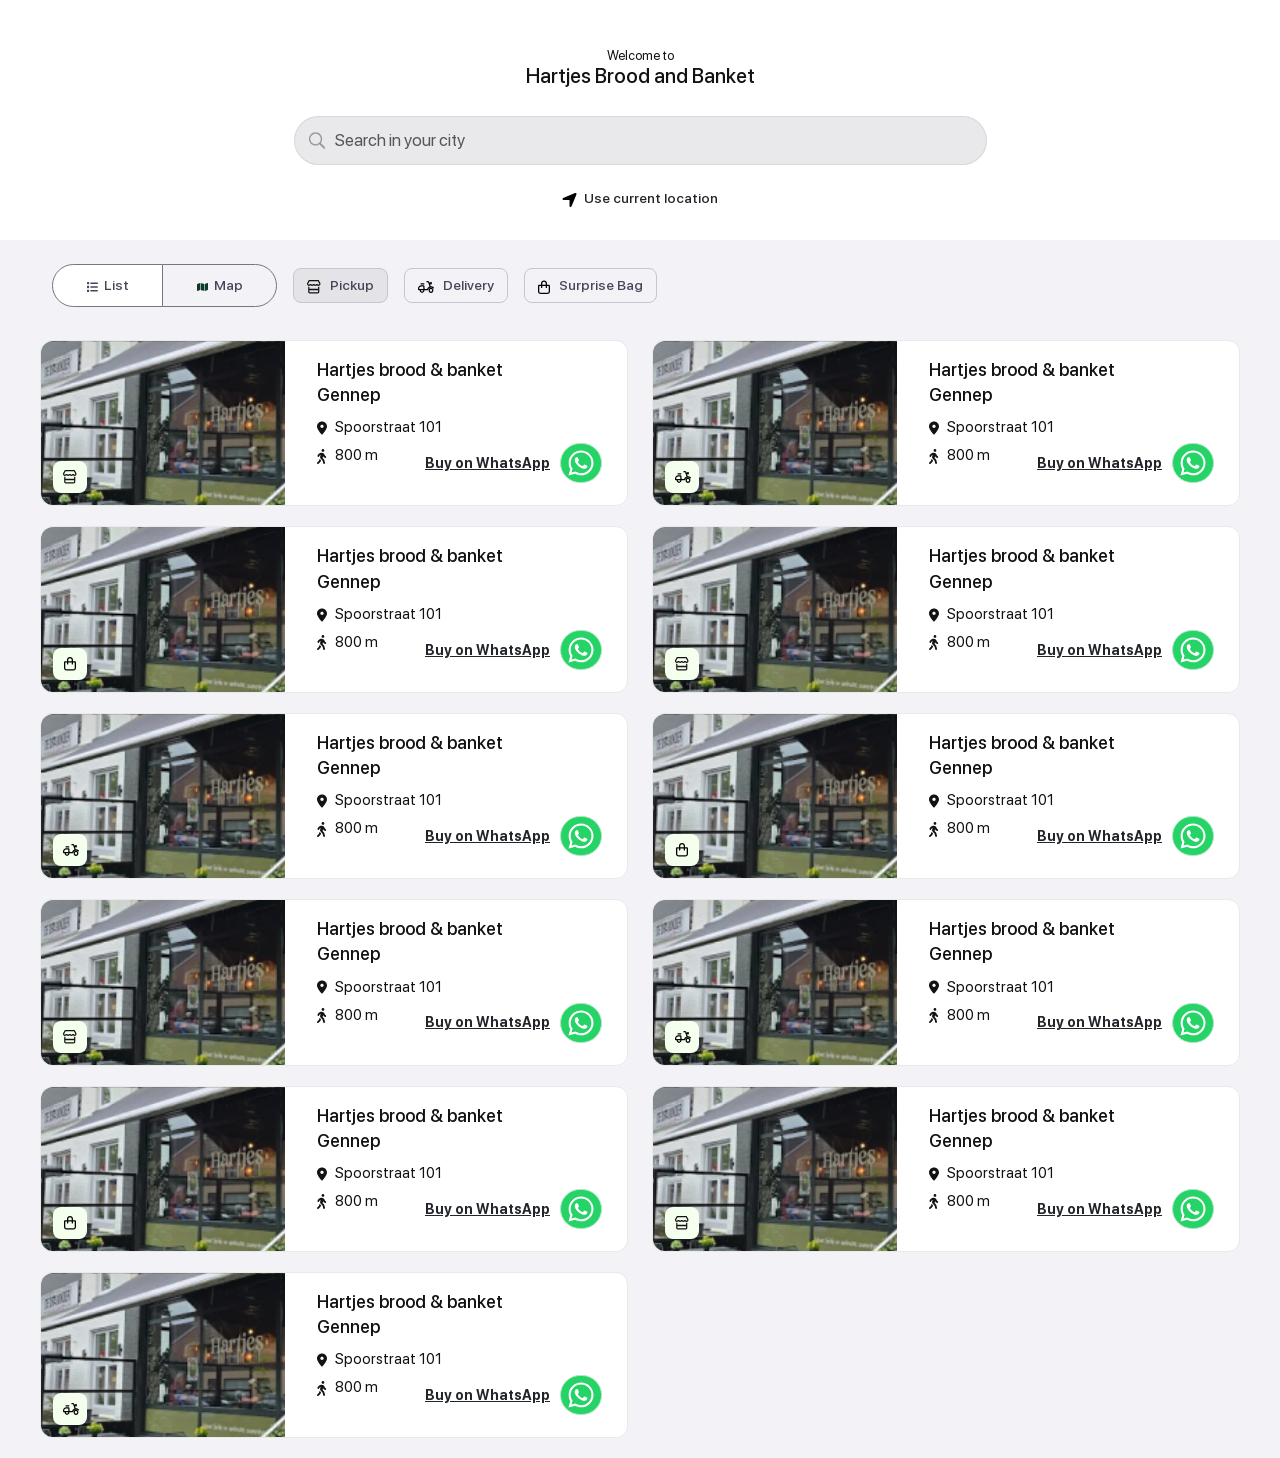
==== commit d93a768d: "Refactor layout and styles in index.html and style.css for improved responsiveness and UI consistenc" ====
--- a/index.html
+++ b/index.html
@@ -43,7 +43,7 @@
         <div
           class="container d-flex justify-content-center flex-column align-items-center"
         >
-          <div class="input-group w-50 mb-2">
+          <div class="input-group  mb-2" style="width: 693px; max-width: 100%;">
             <input
               id="searchInputFull"
               type="text"
@@ -61,12 +61,13 @@
 
       <!-- Sticky Tag Bar + Small Search -->
       <div id="filterBar" class="pt-3 pb-3" style="background-color: #f2f2f7">
-        <div class="container py-2 d-flex align-items-center gap-3 flex-wrap">
+        <div class="container py-2 d-flex align-items-center gap-3 flex-wrap filter_tab_bar">
           <div class="btn-group" role="group">
             <button class="btn  active list_button" id="list-tab" style="border-top-right-radius: 0; border-bottom-right-radius: 0;"><img src="assets/images/list_icon.svg" alt="">List</button>
             <button class="btn  list_button" id="map-tab" style="border-top-left-radius: 0; border-bottom-left-radius: 0;"><img src="assets/images/map_icon.svg" alt="">Map</button>
           </div>
-          <button
+          <div class="d-flex align-items-center gap-3">
+             <button
             class="btn btn-outline-secondary tag-filter active"
             data-tag="pickup"
           >
@@ -84,9 +85,11 @@
           >
            <img src="assets/images/baq_icon.svg" alt=""> Surprise Bag
           </button>
+          </div>
+         
 
           <!-- Small search (scroll-only) -->
-          <div id="filterSearch" class="input-group ms-auto w-50">
+          <div id="filterSearch" class="input-group ms-auto scroll_search">
             <input
               id="searchInputSmall"
               type="text"
@@ -106,7 +109,7 @@
       <div class="container">
         <!-- List View -->
         <div id="list-view" class="row gx-5">
-          <div class="col-md-6 card-item pickup">
+          <div class="col-lg-6 card-item pickup">
             <div class="row list_item_box">
               <div class="col-md-5 p-0">
                  <div class="image">
@@ -135,15 +138,15 @@
                   </span>
                 </div>
                 <div class="whats_app_button text-end">
-                  <a href="#" class="btn  d-flex align-items-center justify-content-center">
-                   Buy on WhatsApp <img src="assets/images/whatsapp.svg" alt="" /> 
-                  </a>
-                </div>
-            </div>
-              </div>
-            </div>
-        </div>
-         <div class="col-md-6 card-item  delivery">
+                  <a href="#" class="btn  d-flex align-items-center justify-content-end">
+                   Buy on WhatsApp <img src="assets/images/whatsapp.svg" alt="" /> 
+                  </a>
+                </div>
+            </div>
+              </div>
+            </div>
+        </div>
+         <div class="col-lg-6 card-item  delivery">
             <div class="row list_item_box">
               <div class="col-md-5 p-0">
                  <div class="image">
@@ -172,15 +175,15 @@
                   </span>
                 </div>
                 <div class="whats_app_button text-end">
-                  <a href="#" class="btn  d-flex align-items-center justify-content-center">
-                   Buy on WhatsApp <img src="assets/images/whatsapp.svg" alt="" /> 
-                  </a>
-                </div>
-            </div>
-              </div>
-            </div>
-        </div>
-         <div class="col-md-6 card-item surprise">
+                  <a href="#" class="btn  d-flex align-items-center justify-content-end">
+                   Buy on WhatsApp <img src="assets/images/whatsapp.svg" alt="" /> 
+                  </a>
+                </div>
+            </div>
+              </div>
+            </div>
+        </div>
+         <div class="col-lg-6 card-item surprise">
             <div class="row list_item_box">
               <div class="col-md-5 p-0">
                  <div class="image">
@@ -209,15 +212,15 @@
                   </span>
                 </div>
                 <div class="whats_app_button text-end">
-                  <a href="#" class="btn  d-flex align-items-center justify-content-center">
-                   Buy on WhatsApp <img src="assets/images/whatsapp.svg" alt="" /> 
-                  </a>
-                </div>
-            </div>
-              </div>
-            </div>
-        </div>
-         <div class="col-md-6 card-item pickup">
+                  <a href="#" class="btn  d-flex align-items-center justify-content-end">
+                   Buy on WhatsApp <img src="assets/images/whatsapp.svg" alt="" /> 
+                  </a>
+                </div>
+            </div>
+              </div>
+            </div>
+        </div>
+         <div class="col-lg-6 card-item pickup">
             <div class="row list_item_box">
               <div class="col-md-5 p-0">
                  <div class="image">
@@ -246,15 +249,15 @@
                   </span>
                 </div>
                 <div class="whats_app_button text-end">
-                  <a href="#" class="btn  d-flex align-items-center justify-content-center">
-                   Buy on WhatsApp <img src="assets/images/whatsapp.svg" alt="" /> 
-                  </a>
-                </div>
-            </div>
-              </div>
-            </div>
-        </div>
-         <div class="col-md-6 card-item  delivery">
+                  <a href="#" class="btn  d-flex align-items-center justify-content-end">
+                   Buy on WhatsApp <img src="assets/images/whatsapp.svg" alt="" /> 
+                  </a>
+                </div>
+            </div>
+              </div>
+            </div>
+        </div>
+         <div class="col-lg-6 card-item  delivery">
             <div class="row list_item_box">
               <div class="col-md-5 p-0">
                  <div class="image">
@@ -283,15 +286,15 @@
                   </span>
                 </div>
                 <div class="whats_app_button text-end">
-                  <a href="#" class="btn  d-flex align-items-center justify-content-center">
-                   Buy on WhatsApp <img src="assets/images/whatsapp.svg" alt="" /> 
-                  </a>
-                </div>
-            </div>
-              </div>
-            </div>
-        </div>
-         <div class="col-md-6 card-item surprise">
+                  <a href="#" class="btn  d-flex align-items-center justify-content-end">
+                   Buy on WhatsApp <img src="assets/images/whatsapp.svg" alt="" /> 
+                  </a>
+                </div>
+            </div>
+              </div>
+            </div>
+        </div>
+         <div class="col-lg-6 card-item surprise">
             <div class="row list_item_box">
               <div class="col-md-5 p-0">
                  <div class="image">
@@ -320,15 +323,15 @@
                   </span>
                 </div>
                 <div class="whats_app_button text-end">
-                  <a href="#" class="btn  d-flex align-items-center justify-content-center">
-                   Buy on WhatsApp <img src="assets/images/whatsapp.svg" alt="" /> 
-                  </a>
-                </div>
-            </div>
-              </div>
-            </div>
-        </div>
-         <div class="col-md-6 card-item pickup">
+                  <a href="#" class="btn  d-flex align-items-center justify-content-end">
+                   Buy on WhatsApp <img src="assets/images/whatsapp.svg" alt="" /> 
+                  </a>
+                </div>
+            </div>
+              </div>
+            </div>
+        </div>
+         <div class="col-lg-6 card-item pickup">
             <div class="row list_item_box">
               <div class="col-md-5 p-0">
                  <div class="image">
@@ -357,15 +360,15 @@
                   </span>
                 </div>
                 <div class="whats_app_button text-end">
-                  <a href="#" class="btn  d-flex align-items-center justify-content-center">
-                   Buy on WhatsApp <img src="assets/images/whatsapp.svg" alt="" /> 
-                  </a>
-                </div>
-            </div>
-              </div>
-            </div>
-        </div>
-         <div class="col-md-6 card-item  delivery">
+                  <a href="#" class="btn  d-flex align-items-center justify-content-end">
+                   Buy on WhatsApp <img src="assets/images/whatsapp.svg" alt="" /> 
+                  </a>
+                </div>
+            </div>
+              </div>
+            </div>
+        </div>
+         <div class="col-lg-6 card-item  delivery">
             <div class="row list_item_box">
               <div class="col-md-5 p-0">
                  <div class="image">
@@ -394,15 +397,15 @@
                   </span>
                 </div>
                 <div class="whats_app_button text-end">
-                  <a href="#" class="btn  d-flex align-items-center justify-content-center">
-                   Buy on WhatsApp <img src="assets/images/whatsapp.svg" alt="" /> 
-                  </a>
-                </div>
-            </div>
-              </div>
-            </div>
-        </div>
-          <div class="col-md-6 card-item surprise">
+                  <a href="#" class="btn  d-flex align-items-center justify-content-end">
+                   Buy on WhatsApp <img src="assets/images/whatsapp.svg" alt="" /> 
+                  </a>
+                </div>
+            </div>
+              </div>
+            </div>
+        </div>
+          <div class="col-lg-6 card-item surprise">
             <div class="row list_item_box">
               <div class="col-md-5 p-0">
                  <div class="image">
@@ -431,15 +434,15 @@
                   </span>
                 </div>
                 <div class="whats_app_button text-end">
-                  <a href="#" class="btn  d-flex align-items-center justify-content-center">
-                   Buy on WhatsApp <img src="assets/images/whatsapp.svg" alt="" /> 
-                  </a>
-                </div>
-            </div>
-              </div>
-            </div>
-        </div>
-         <div class="col-md-6 card-item pickup">
+                  <a href="#" class="btn  d-flex align-items-center justify-content-end">
+                   Buy on WhatsApp <img src="assets/images/whatsapp.svg" alt="" /> 
+                  </a>
+                </div>
+            </div>
+              </div>
+            </div>
+        </div>
+         <div class="col-lg-6 card-item pickup">
             <div class="row list_item_box">
               <div class="col-md-5 p-0">
                  <div class="image">
@@ -468,15 +471,15 @@
                   </span>
                 </div>
                 <div class="whats_app_button text-end">
-                  <a href="#" class="btn  d-flex align-items-center justify-content-center">
-                   Buy on WhatsApp <img src="assets/images/whatsapp.svg" alt="" /> 
-                  </a>
-                </div>
-            </div>
-              </div>
-            </div>
-        </div>
-         <div class="col-md-6 card-item  delivery">
+                  <a href="#" class="btn  d-flex align-items-center justify-content-end">
+                   Buy on WhatsApp <img src="assets/images/whatsapp.svg" alt="" /> 
+                  </a>
+                </div>
+            </div>
+              </div>
+            </div>
+        </div>
+         <div class="col-lg-6 card-item  delivery">
             <div class="row list_item_box">
               <div class="col-md-5 p-0">
                  <div class="image">
@@ -505,7 +508,7 @@
                   </span>
                 </div>
                 <div class="whats_app_button text-end">
-                  <a href="#" class="btn  d-flex align-items-center justify-content-center">
+                  <a href="#" class="btn  d-flex align-items-center justify-content-end">
                    Buy on WhatsApp <img src="assets/images/whatsapp.svg" alt="" /> 
                   </a>
                 </div>
@@ -516,8 +519,9 @@
         </div>
         <!-- Map View -->
         <div id="map-view" class="row d-none">
-         <div class="col-md-6 card-item surprise">
-            <div class="row list_item_box">
+         <div class="col-md-6 ">
+          <div class="card-item surprise ">
+               <div class="row list_item_box">
               <div class="col-md-5 p-0">
                  <div class="image">
                   <img
@@ -545,14 +549,89 @@
                   </span>
                 </div>
                 <div class="whats_app_button text-end">
-                  <a href="#" class="btn  d-flex align-items-center justify-content-center">
-                   Buy on WhatsApp <img src="assets/images/whatsapp.svg" alt="" /> 
-                  </a>
-                </div>
-            </div>
-              </div>
-            </div>
-        </div>
+                  <a href="#" class="btn  d-flex align-items-center justify-content-end">
+                   Buy on WhatsApp <img src="assets/images/whatsapp.svg" alt="" /> 
+                  </a>
+                </div>
+            </div>
+              </div>
+            </div>
+          </div>
+          <div class="card-item delivery ">
+               <div class="row list_item_box">
+              <div class="col-md-5 p-0">
+                 <div class="image">
+                  <img
+                    src="assets/images/delivery_box_icon.svg"
+                    class="img-fluid"
+                    alt="..."
+                  />
+              </div>
+              </div>
+              <div class="col-md-7">
+                 <div class="content">
+                <h5 class="card-title">
+                  Hartjes brood & banket <br> Gennep
+                </h5>
+                <div class="icon_list pb-1">
+                  <img src="assets/images/map_icon_box.svg" alt="">
+                  <span>
+                    Spoorstraat 101
+                  </span>
+                </div>
+                <div class="icon_list">
+                  <img src="assets/images/walk_icon.svg" alt="">
+                  <span>
+                   800 m   
+                  </span>
+                </div>
+                <div class="whats_app_button text-end">
+                  <a href="#" class="btn  d-flex align-items-center justify-content-end">
+                   Buy on WhatsApp <img src="assets/images/whatsapp.svg" alt="" /> 
+                  </a>
+                </div>
+            </div>
+              </div>
+            </div>
+          </div>
+          <div class="card-item pickup ">
+               <div class="row list_item_box">
+              <div class="col-md-5 p-0">
+                 <div class="image">
+                  <img
+                    src="assets/images/pickup_box_icon.svg"
+                    class="img-fluid"
+                    alt="..."
+                  />
+              </div>
+              </div>
+              <div class="col-md-7">
+                 <div class="content">
+                <h5 class="card-title">
+                  Hartjes brood & banket <br> Gennep
+                </h5>
+                <div class="icon_list pb-1">
+                  <img src="assets/images/map_icon_box.svg" alt="">
+                  <span>
+                    Spoorstraat 101
+                  </span>
+                </div>
+                <div class="icon_list">
+                  <img src="assets/images/walk_icon.svg" alt="">
+                  <span>
+                   800 m   
+                  </span>
+                </div>
+                <div class="whats_app_button text-end">
+                  <a href="#" class="btn  d-flex align-items-center justify-content-end">
+                   Buy on WhatsApp <img src="assets/images/whatsapp.svg" alt="" /> 
+                  </a>
+                </div>
+            </div>
+              </div>
+            </div>
+          </div>
+         </div>
           <div class="col-lg-6">
             <div id="map">Map Placeholder</div>
           </div>
--- a/assets/css/style.css
+++ b/assets/css/style.css
@@ -42,7 +42,9 @@
   font-family: "SF Pro Display";
   background-color: #f2f2f7;
 }
-
+.container {
+  max-width: 1200px;
+}
 .welcome_text {
   padding: 48px 15px 20px;
   background: #fff;
@@ -109,14 +111,15 @@
   padding: 0px 15px;
 }
 .list_item_box .content {
-  padding: 16px 13px 16px 20px;
+  padding: 16px 0px 16px 20px;
   background: #ffffff;
   position: relative;
 }
 .whats_app_button {
-  position: absolute;
+  /* position: absolute;
   bottom: 13px;
-  right: -5px;
+  right: -5px; */
+  margin-top: -30px;
 }
 .list_item_box .content h5 {
   font-size: 18px;
@@ -130,6 +133,7 @@
   font-weight: 700;
   line-height: 1.3;
   text-decoration: underline;
+  border: none !important;
 }
 .list_item_box .whats_app_button .btn > img {
   padding-left: 10px;
@@ -153,10 +157,12 @@
 }
 
 #stickyHeaderWrap .form-control {
-  background-image: url(../images/search_icon.svg);
-  background-repeat: no-repeat;
-  background-position: 2%;
-  background-size: auto;
+    background-image: url(../images/search_icon.svg);
+    background-repeat: no-repeat;
+    background-position: 2%;
+    background-size: auto;
+    box-shadow: none !important;
+    border-color: hsl(240deg 3% 49% / 16%) !important;
 }
 
 .form-control {
@@ -217,6 +223,7 @@
   font-size: 14px;
   font-weight: 500;
   padding: 15px 0px;
+  border: none !important;
 }
 #locationBtn > img {
   padding-right: 4px;
@@ -233,7 +240,9 @@
   opacity: 0;
   transition: opacity 0.3s ease;
 }
-
+#filterBar .scroll_search {
+    width: 40%;
+}
 /* On scroll: hide big search + location button */
 #stickyHeaderWrap.hide-initial-search #initialSearch {
   opacity: 0;
@@ -249,3 +258,23 @@
   display: flex !important;
   opacity: 1;
 }
+
+
+@media(max-width:1199px){
+    #filterBar .scroll_search {
+    width: 34%;
+}
+.whats_app_button {
+    margin-top: -10px;
+}
+}
+@media(max-width:767px){
+    .hide-initial-search .filter_tab_bar {
+    flex-wrap: nowrap !important;
+    overflow: scroll;
+}
+.list_item_box .image {
+    height: 117px;
+    border-radius: 12px;
+}
+}
